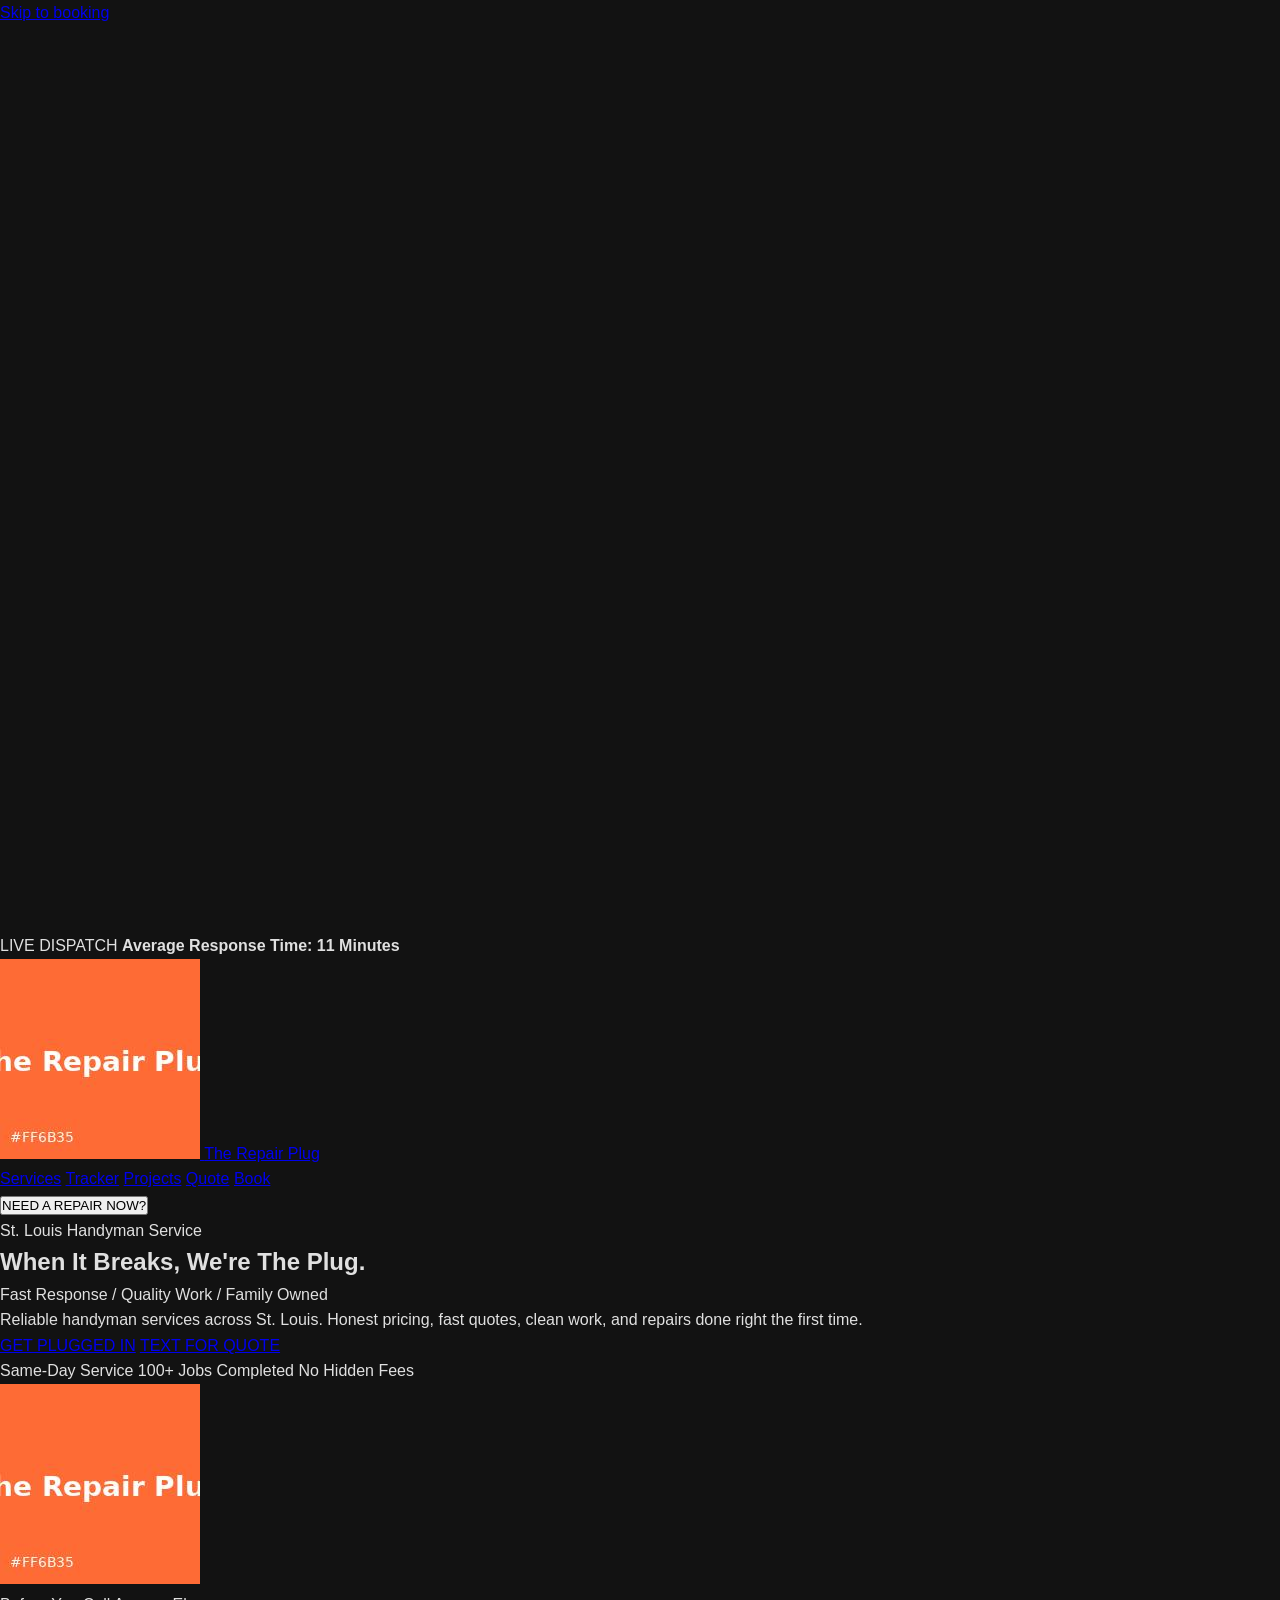
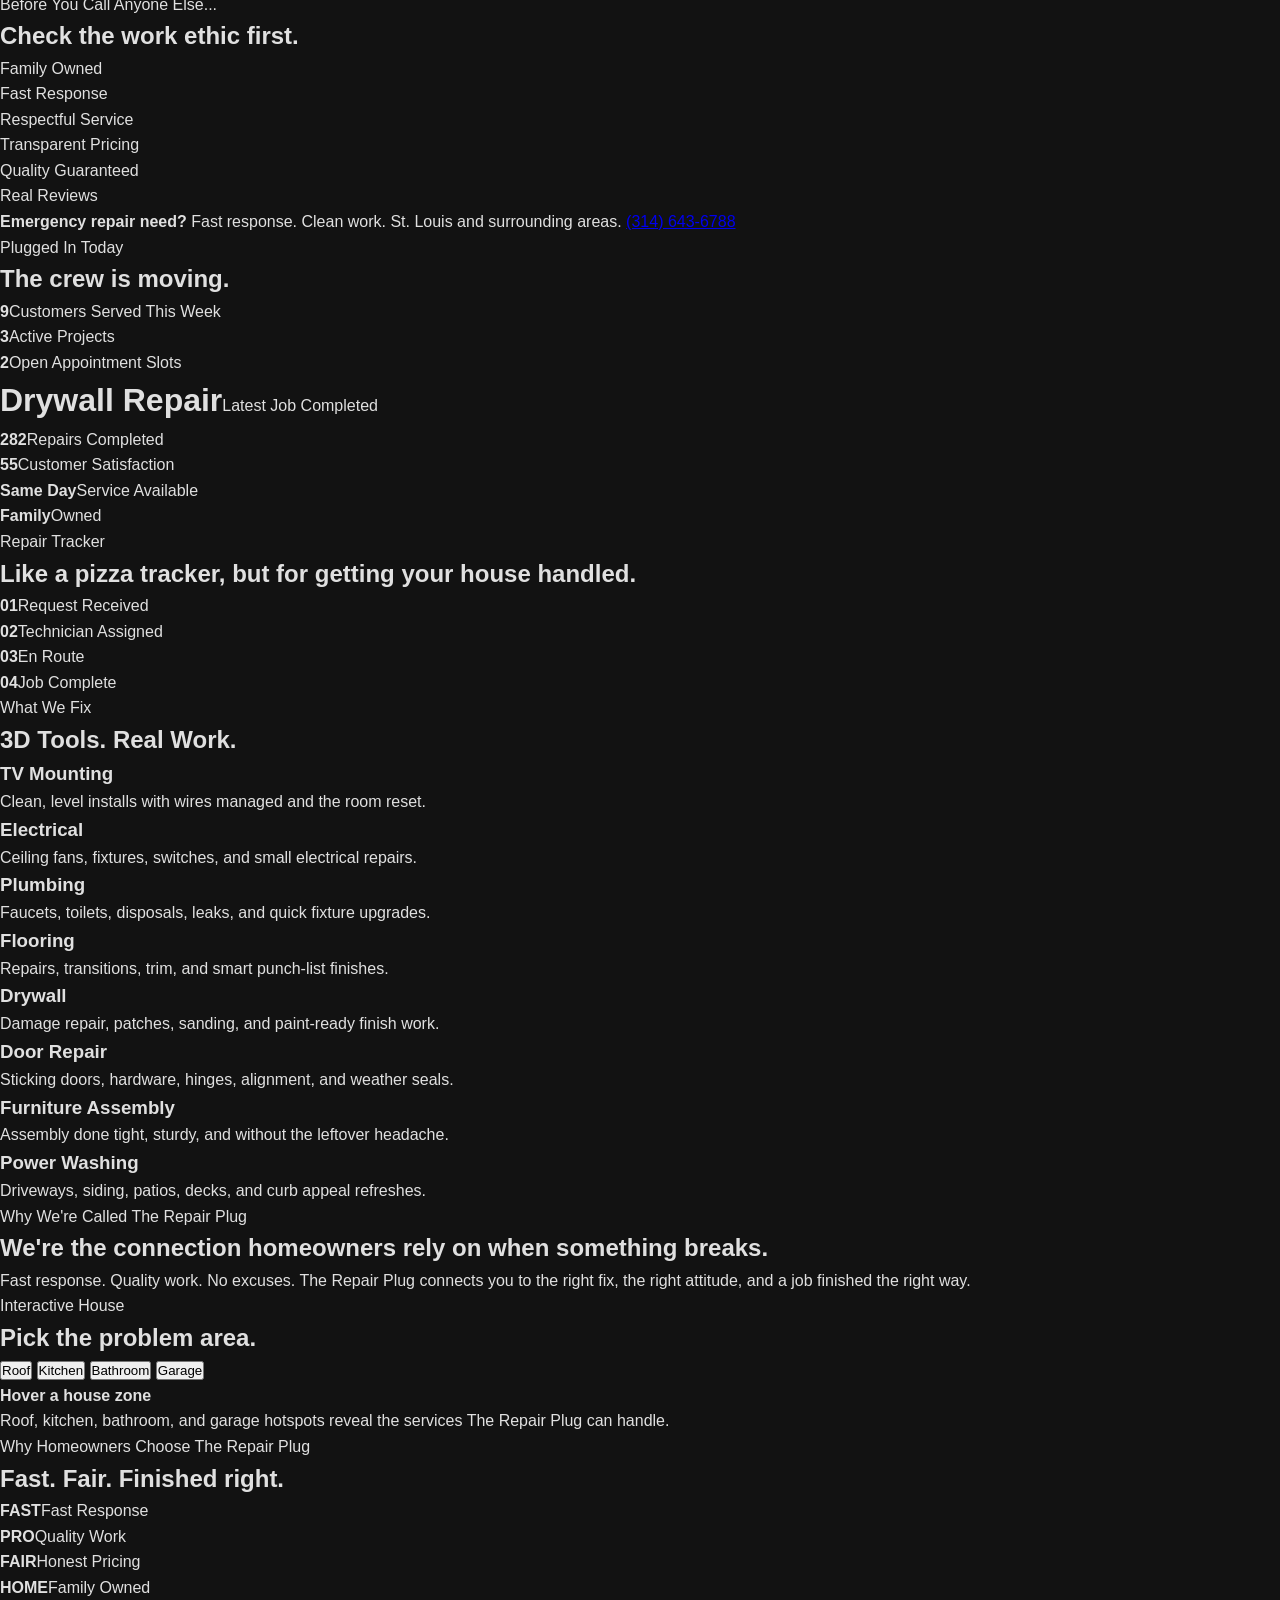
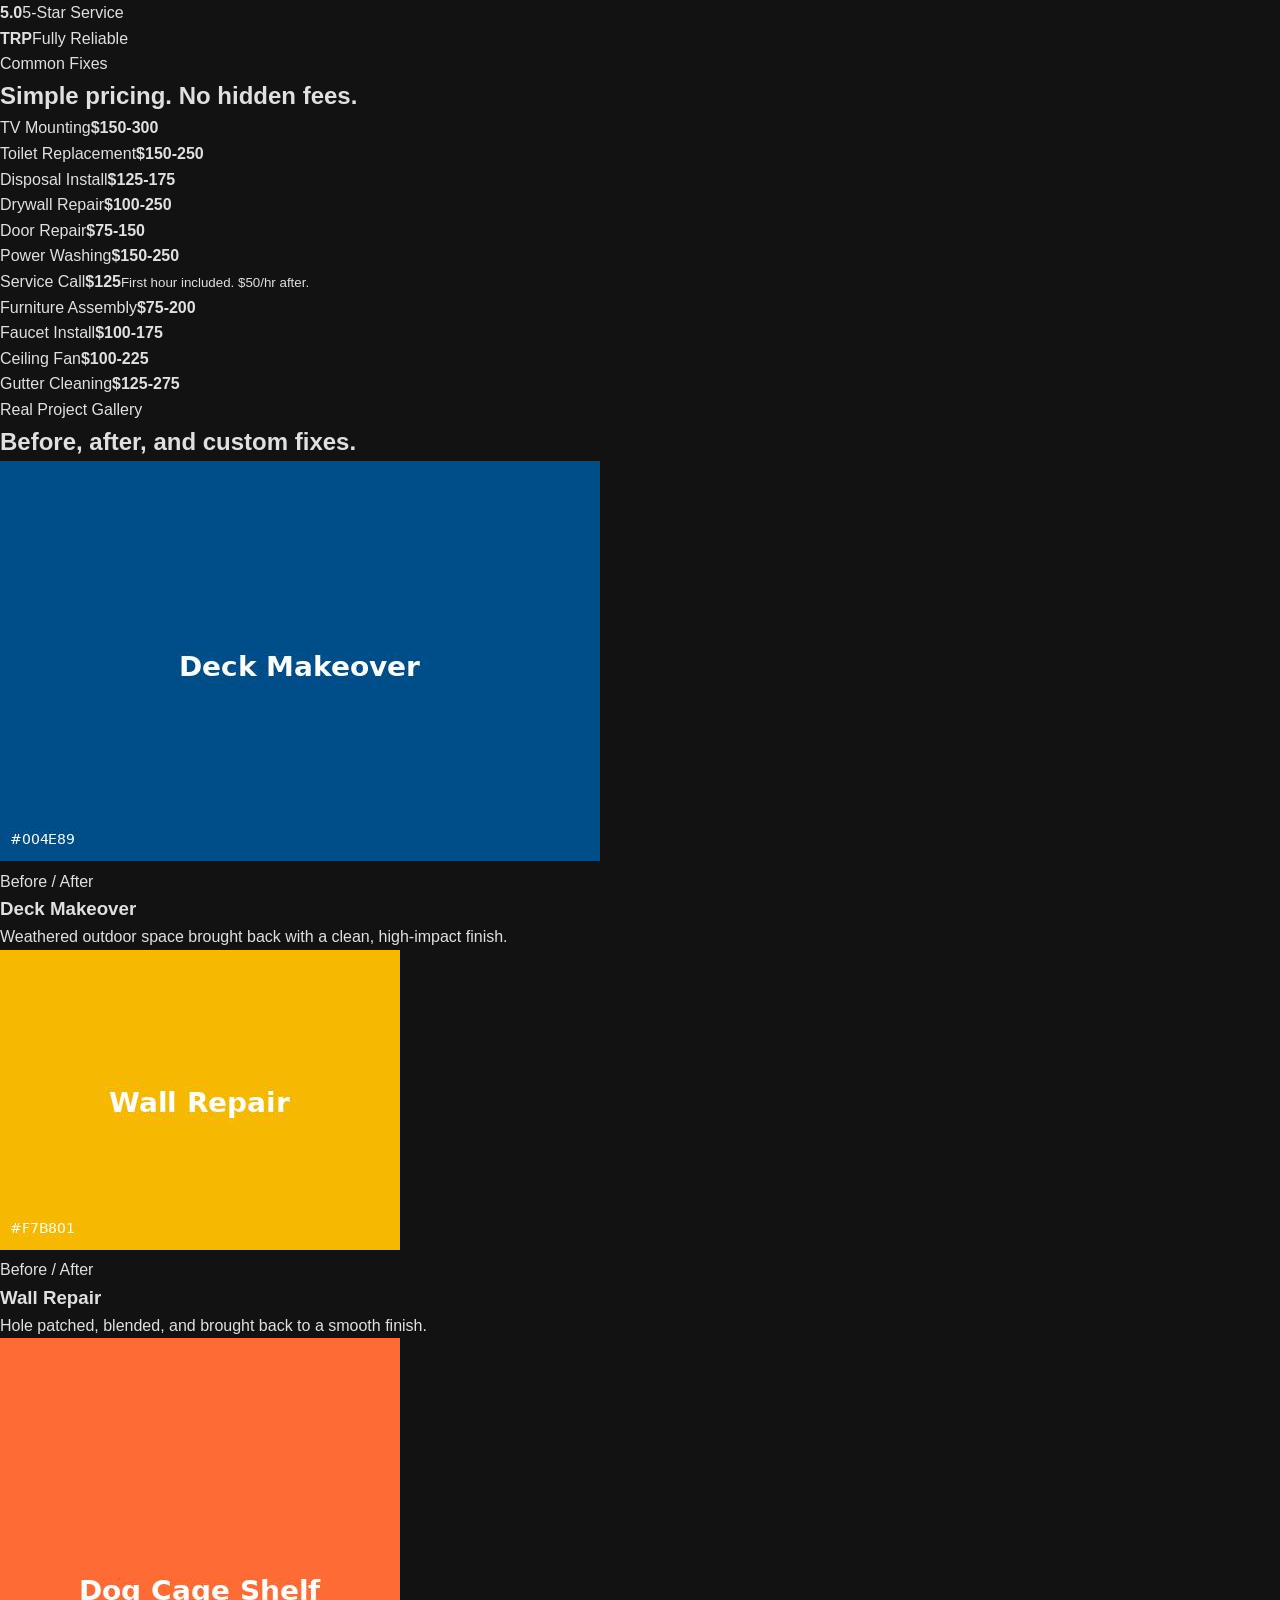
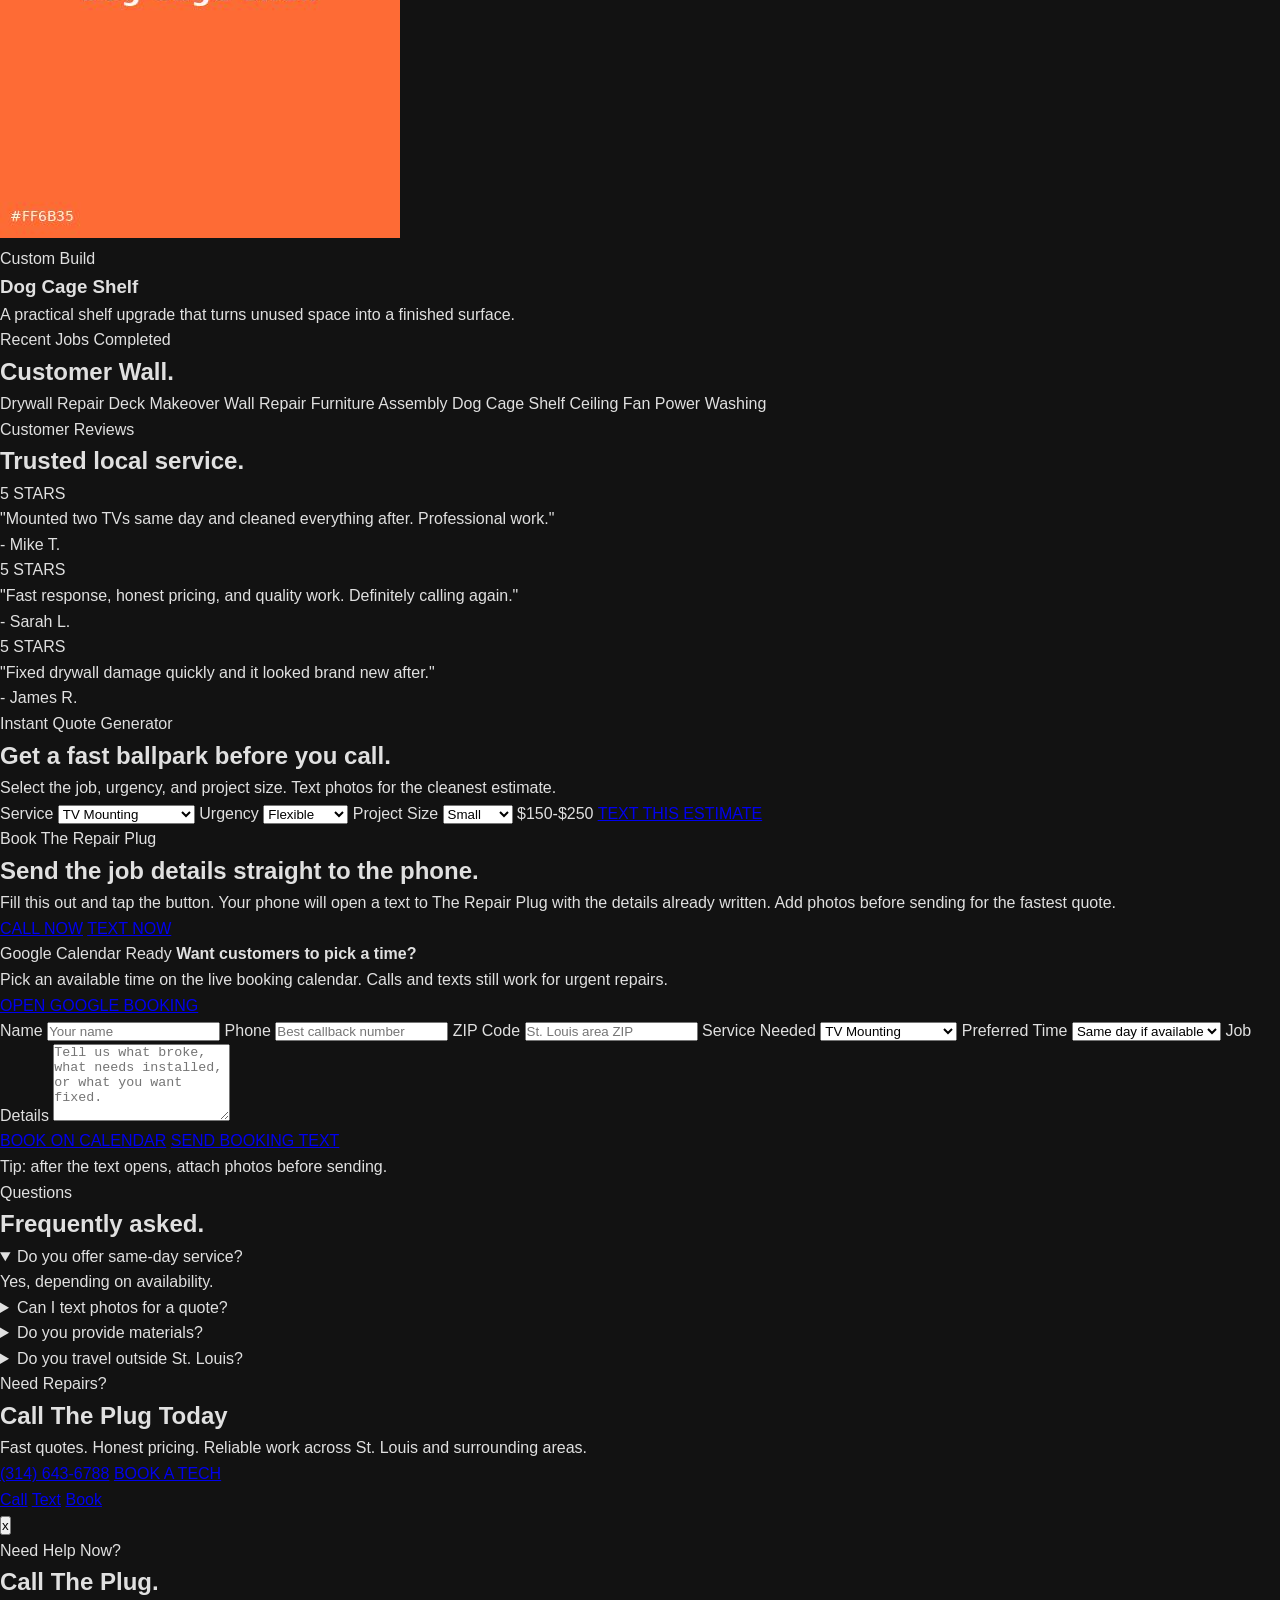
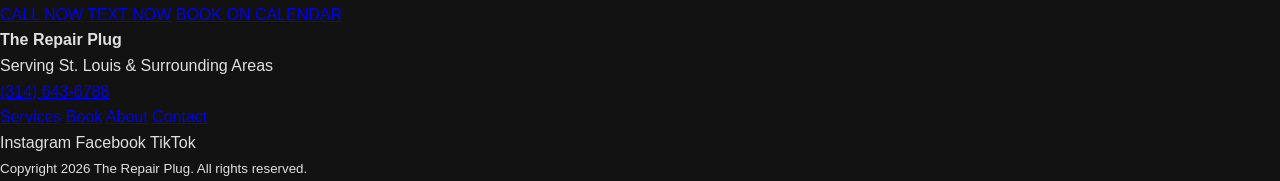
==== index-inline.html @ 4afff63d "make changes live" ====
<!doctype html>
<html lang="en">
  <head>
    <meta charset="utf-8">
    <meta name="viewport" content="width=device-width, initial-scale=1">
    <meta name="description" content="The Repair Plug provides reliable handyman services across St. Louis with fast response, honest pricing, same-day service, and clean work done right.">
    <title>The Repair Plug | St. Louis Handyman Services</title>
    <meta property="og:title" content="The Repair Plug | St. Louis Handyman Services">
    <meta property="og:description" content="Fast quotes, honest pricing, and reliable handyman repairs across St. Louis.">
    <meta property="og:type" content="website">
    <meta property="og:image" content="assets/repair-plug-logo.jpeg">
    <link rel="canonical" href="https://therepairplug.shop/">
    <link rel="preconnect" href="https://fonts.googleapis.com">
    <link rel="preconnect" href="https://fonts.gstatic.com" crossorigin>
    <link href="https://fonts.googleapis.com/css2?family=Bebas+Neue&family=Montserrat:wght@400;600;700;800;900&display=swap" rel="stylesheet">
    <link rel="stylesheet" href="style.css">
    <script type="application/ld+json">
      {
        "@context": "https://schema.org",
        "@type": "HomeAndConstructionBusiness",
        "name": "The Repair Plug",
        "description": "Reliable handyman services across St. Louis. Honest pricing, fast quotes, clean work, and repairs done right the first time.",
        "telephone": "+13146436788",
        "areaServed": "St. Louis and surrounding areas",
        "url": "https://therepairplug.shop/",
        "image": "https://therepairplug.shop/assets/repair-plug-logo.jpeg",
        "priceRange": "$$",
        "sameAs": []
      }
    </script>
  </head>
  <body>
    <a class="skip-link" href="#quote">Skip to booking</a>
    <div class="cursor-tool" aria-hidden="true"></div>
    <canvas id="sparks" aria-hidden="true"></canvas>
    <div class="smoke smoke-a" aria-hidden="true"></div>
    <div class="smoke smoke-b" aria-hidden="true"></div>

    <header class="site-header">
      <div class="response-bar">
        <span>LIVE DISPATCH</span>
        <strong>Average Response Time: <b id="responseTime">11</b> Minutes</strong>
      </div>
      <div class="nav-row">
        <a class="brand" href="#home" aria-label="The Repair Plug home">
          <img src="assets/repair-plug-logo.jpeg" alt="The Repair Plug logo">
          <span>The Repair Plug</span>
        </a>
        <nav aria-label="Main navigation">
          <a href="#services">Services</a>
          <a href="#tracker">Tracker</a>
          <a href="#gallery">Projects</a>
          <a href="#quote">Quote</a>
          <a href="#book">Book</a>
        </nav>
        <button class="emergency-open" type="button" data-open-emergency>NEED A REPAIR NOW?</button>
      </div>
    </header>

    <main id="home">
      <section class="hero">
        <div class="gear gear-one" aria-hidden="true"></div>
        <div class="gear gear-two" aria-hidden="true"></div>
        <div class="metal-sweep" aria-hidden="true"></div>

        <div class="hero-copy">
          <p class="eyebrow">St. Louis Handyman Service</p>
          <h1>When It Breaks, We're The Plug.</h1>
          <p class="hero-subtitle">Fast Response / Quality Work / Family Owned</p>
          <p>Reliable handyman services across St. Louis. Honest pricing, fast quotes, clean work, and repairs done right the first time.</p>
          <div class="hero-actions">
            <a class="button primary" href="https://calendar.app.google/kPyQrE8NULF7gWCo8" target="_blank" rel="noopener">GET PLUGGED IN</a>
            <a class="button secondary" href="sms:+13146436788?body=Hi%20The%20Repair%20Plug%2C%20I%20need%20a%20repair%20quote.%20I%20can%20send%20photos.">TEXT FOR QUOTE</a>
          </div>
          <div class="hero-badges" aria-label="Service highlights">
            <span>Same-Day Service</span>
            <span>100+ Jobs Completed</span>
            <span>No Hidden Fees</span>
          </div>
        </div>

        <div class="hero-logo-frame">
          <img src="assets/repair-plug-logo.jpeg" alt="The Repair Plug flyer - Family Owned, Hard Working, No B.S.">
        </div>
      </section>

      <section class="before-call section">
        <div class="section-heading">
          <p class="eyebrow">Before You Call Anyone Else...</p>
          <h2>Check the work ethic first.</h2>
        </div>
        <div class="proof-grid">
          <article><span></span>Family Owned</article>
          <article><span></span>Fast Response</article>
          <article><span></span>Respectful Service</article>
          <article><span></span>Transparent Pricing</article>
          <article><span></span>Quality Guaranteed</article>
          <article><span></span>Real Reviews</article>
        </div>
      </section>

      <section class="emergency-strip">
        <strong>Emergency repair need?</strong>
        <span>Fast response. Clean work. St. Louis and surrounding areas.</span>
        <a href="tel:+13146436788">(314) 643-6788</a>
      </section>

      <section class="pulse-board section">
        <div class="section-heading">
          <p class="eyebrow">Plugged In Today</p>
          <h2>The crew is moving.</h2>
        </div>
        <div class="pulse-grid">
          <article><strong data-count="17">0</strong><span>Customers Served This Week</span></article>
          <article><strong data-count="6">0</strong><span>Active Projects</span></article>
          <article><strong data-count="4">0</strong><span>Open Appointment Slots</span></article>
          <article><strong id="liveJobs" class="fit-text">Drywall Repair</strong><span>Latest Job Completed</span></article>
        </div>
      </section>

      <section class="stats" aria-label="Company stats">
        <article><strong data-count="500">0</strong><span>Repairs Completed</span></article>
        <article><strong data-count="98">0</strong><span>Customer Satisfaction</span></article>
        <article><strong>Same Day</strong><span>Service Available</span></article>
        <article><strong>Family</strong><span>Owned</span></article>
      </section>

      <section class="tracker section" id="tracker">
        <div class="section-heading">
          <p class="eyebrow">Repair Tracker</p>
          <h2>Like a pizza tracker, but for getting your house handled.</h2>
        </div>
        <div class="tracker-rail" aria-label="Repair tracker">
          <article class="is-active"><b>01</b><span>Request Received</span></article>
          <article><b>02</b><span>Technician Assigned</span></article>
          <article><b>03</b><span>En Route</span></article>
          <article><b>04</b><span>Job Complete</span></article>
        </div>
      </section>

      <section class="services section" id="services">
        <div class="section-heading">
          <p class="eyebrow">What We Fix</p>
          <h2>3D Tools. Real Work.</h2>
        </div>
        <div class="service-grid">
          <article><span class="tool-3d drill"></span><h3>TV Mounting</h3><p>Clean, level installs with wires managed and the room reset.</p></article>
          <article><span class="tool-3d wrench"></span><h3>Electrical</h3><p>Ceiling fans, fixtures, switches, and small electrical repairs.</p></article>
          <article><span class="tool-3d wrench"></span><h3>Plumbing</h3><p>Faucets, toilets, disposals, leaks, and quick fixture upgrades.</p></article>
          <article><span class="tool-3d hammer"></span><h3>Flooring</h3><p>Repairs, transitions, trim, and smart punch-list finishes.</p></article>
          <article><span class="tool-3d roller"></span><h3>Drywall</h3><p>Damage repair, patches, sanding, and paint-ready finish work.</p></article>
          <article><span class="tool-3d hammer"></span><h3>Door Repair</h3><p>Sticking doors, hardware, hinges, alignment, and weather seals.</p></article>
          <article><span class="tool-3d wrench"></span><h3>Furniture Assembly</h3><p>Assembly done tight, sturdy, and without the leftover headache.</p></article>
          <article><span class="tool-3d roller"></span><h3>Power Washing</h3><p>Driveways, siding, patios, decks, and curb appeal refreshes.</p></article>
        </div>
      </section>

      <section class="story section">
        <div class="story-panel">
          <p class="eyebrow">Why We're Called The Repair Plug</p>
          <h2>We're the connection homeowners rely on when something breaks.</h2>
          <p>Fast response. Quality work. No excuses. The Repair Plug connects you to the right fix, the right attitude, and a job finished the right way.</p>
        </div>
      </section>

      <section class="house-section section">
        <div class="section-heading">
          <p class="eyebrow">Interactive House</p>
          <h2>Pick the problem area.</h2>
        </div>
        <div class="house-wrap">
          <div class="house-graphic" aria-label="Interactive house service map">
            <button class="zone roof" type="button" data-house-info="Roof and exterior punch-list repairs.">Roof</button>
            <button class="zone kitchen" type="button" data-house-info="Kitchen repairs, faucets, disposals, and fixtures.">Kitchen</button>
            <button class="zone bath" type="button" data-house-info="Bathroom plumbing, toilets, fans, and hardware.">Bathroom</button>
            <button class="zone garage" type="button" data-house-info="Garage shelves, assembly, doors, and storage fixes.">Garage</button>
          </div>
          <aside class="house-card">
            <strong id="houseTitle">Hover a house zone</strong>
            <p id="houseInfo">Roof, kitchen, bathroom, and garage hotspots reveal the services The Repair Plug can handle.</p>
          </aside>
        </div>
      </section>

      <section class="trust section">
        <div class="section-heading">
          <p class="eyebrow">Why Homeowners Choose The Repair Plug</p>
          <h2>Fast. Fair. Finished right.</h2>
        </div>
        <div class="trust-grid">
          <article><b>FAST</b><span>Fast Response</span></article>
          <article><b>PRO</b><span>Quality Work</span></article>
          <article><b>FAIR</b><span>Honest Pricing</span></article>
          <article><b>HOME</b><span>Family Owned</span></article>
          <article><b>5.0</b><span>5-Star Service</span></article>
          <article><b>TRP</b><span>Fully Reliable</span></article>
        </div>
      </section>

      <section class="pricing section" id="pricing">
        <div class="section-heading">
          <p class="eyebrow">Common Fixes</p>
          <h2>Simple pricing. No hidden fees.</h2>
        </div>
        <div class="price-grid">
          <article><span>TV Mounting</span><strong>$150-300</strong></article>
          <article><span>Toilet Replacement</span><strong>$150-250</strong></article>
          <article><span>Disposal Install</span><strong>$125-175</strong></article>
          <article><span>Drywall Repair</span><strong>$100-250</strong></article>
          <article><span>Door Repair</span><strong>$75-150</strong></article>
          <article><span>Power Washing</span><strong>$150-250</strong></article>
          <article class="featured-price"><span>Service Call</span><strong>$125</strong><small>First hour included. $50/hr after.</small></article>
          <article><span>Furniture Assembly</span><strong>$75-200</strong></article>
          <article><span>Faucet Install</span><strong>$100-175</strong></article>
          <article><span>Ceiling Fan</span><strong>$100-225</strong></article>
          <article><span>Gutter Cleaning</span><strong>$125-275</strong></article>
        </div>
      </section>

      <section class="gallery section" id="gallery">
        <div class="section-heading">
          <p class="eyebrow">Real Project Gallery</p>
          <h2>Before, after, and custom fixes.</h2>
        </div>
        <div class="real-project-grid">
          <article class="project-card project-wide">
            <img src="assets/deck-makeover.jpeg" alt="Before and after deck makeover showing weathered boards transformed into a clean finished deck">
            <div class="project-caption">
              <span>Before / After</span>
              <h3>Deck Makeover</h3>
              <p>Weathered outdoor space brought back with a clean, high-impact finish.</p>
            </div>
          </article>
          <article class="project-card">
            <img src="assets/wall-repair.jpeg" alt="Before and after wall repair showing a hole patched smooth">
            <div class="project-caption">
              <span>Before / After</span>
              <h3>Wall Repair</h3>
              <p>Hole patched, blended, and brought back to a smooth finish.</p>
            </div>
          </article>
          <article class="project-card project-tall">
            <img src="assets/dog-cage-shelf.jpeg" alt="Custom shelf built over a dog cage with wood-look surface">
            <div class="project-caption">
              <span>Custom Build</span>
              <h3>Dog Cage Shelf</h3>
              <p>A practical shelf upgrade that turns unused space into a finished surface.</p>
            </div>
          </article>
        </div>
      </section>

      <section class="job-wall section">
        <div class="section-heading">
          <p class="eyebrow">Recent Jobs Completed</p>
          <h2>Customer Wall.</h2>
        </div>
        <div class="job-ticker" aria-live="polite">
          <span>Drywall Repair</span>
          <span>Deck Makeover</span>
          <span>Wall Repair</span>
          <span>Furniture Assembly</span>
          <span>Dog Cage Shelf</span>
          <span>Ceiling Fan</span>
          <span>Power Washing</span>
        </div>
      </section>

      <section class="reviews section">
        <div class="section-heading">
          <p class="eyebrow">Customer Reviews</p>
          <h2>Trusted local service.</h2>
        </div>
        <div class="review-cloud">
          <article>5 STARS<p>"Mounted two TVs same day and cleaned everything after. Professional work."</p><span>- Mike T.</span></article>
          <article>5 STARS<p>"Fast response, honest pricing, and quality work. Definitely calling again."</p><span>- Sarah L.</span></article>
          <article>5 STARS<p>"Fixed drywall damage quickly and it looked brand new after."</p><span>- James R.</span></article>
        </div>
      </section>

      <section class="quote section" id="quote">
        <div class="quote-panel">
          <div>
            <p class="eyebrow">Instant Quote Generator</p>
            <h2>Get a fast ballpark before you call.</h2>
            <p>Select the job, urgency, and project size. Text photos for the cleanest estimate.</p>
          </div>
          <form class="quote-form" id="quoteForm">
            <label for="serviceType">Service
              <select id="serviceType" name="service">
                <option value="150">TV Mounting</option>
                <option value="100">Drywall Repair</option>
                <option value="75">Door Repair</option>
                <option value="100">Faucet Install</option>
                <option value="150">Toilet Replacement</option>
                <option value="75">Furniture Assembly</option>
                <option value="150">Power Washing</option>
                <option value="100">Ceiling Fan</option>
              </select>
            </label>
            <label for="urgency">Urgency
              <select id="urgency" name="urgency">
                <option value="1">Flexible</option>
                <option value="1.15">This Week</option>
                <option value="1.3">Same Day</option>
              </select>
            </label>
            <label for="projectSize">Project Size
              <select id="projectSize" name="size">
                <option value="1">Small</option>
                <option value="1.45">Medium</option>
                <option value="2">Large</option>
              </select>
            </label>
            <output id="quoteOutput" aria-live="polite">$150-$250</output>
            <a class="button primary" id="quoteTextLink" href="sms:+13146436788">TEXT THIS ESTIMATE</a>
          </form>
        </div>
      </section>

      <section class="booking section" id="book">
        <div class="booking-panel">
          <div>
            <p class="eyebrow">Book The Repair Plug</p>
            <h2>Send the job details straight to the phone.</h2>
            <p>Fill this out and tap the button. Your phone will open a text to The Repair Plug with the details already written. Add photos before sending for the fastest quote.</p>
            <div class="booking-actions">
              <a class="button primary" href="tel:+13146436788">CALL NOW</a>
              <a class="button secondary" id="directTextLink" href="sms:+13146436788?body=Hi%20The%20Repair%20Plug%2C%20I%20need%20help%20with%20a%20repair.">TEXT NOW</a>
            </div>
            <div class="calendar-card">
              <span>Google Calendar Ready</span>
              <strong>Want customers to pick a time?</strong>
              <p>Pick an available time on the live booking calendar. Calls and texts still work for urgent repairs.</p>
              <a class="button ghost" id="googleCalendarLink" href="https://calendar.app.google/kPyQrE8NULF7gWCo8" target="_blank" rel="noopener">OPEN GOOGLE BOOKING</a>
            </div>
          </div>
          <form class="booking-form" id="bookingForm">
            <label for="customerName">Name
              <input id="customerName" name="name" autocomplete="name" placeholder="Your name">
            </label>
            <label for="customerPhone">Phone
              <input id="customerPhone" name="phone" autocomplete="tel" inputmode="tel" placeholder="Best callback number">
            </label>
            <label for="customerZip">ZIP Code
              <input id="customerZip" name="zip" autocomplete="postal-code" inputmode="numeric" placeholder="St. Louis area ZIP">
            </label>
            <label for="bookingService">Service Needed
              <select id="bookingService" name="service">
                <option>TV Mounting</option>
                <option>Drywall Repair</option>
                <option>Door Repair</option>
                <option>Faucet Install</option>
                <option>Toilet Replacement</option>
                <option>Furniture Assembly</option>
                <option>Power Washing</option>
                <option>Ceiling Fan</option>
                <option>Deck Makeover</option>
                <option>Custom Repair</option>
              </select>
            </label>
            <label for="preferredTime">Preferred Time
              <select id="preferredTime" name="time">
                <option>Same day if available</option>
                <option>Morning</option>
                <option>Afternoon</option>
                <option>Evening</option>
                <option>This week</option>
              </select>
            </label>
            <label for="jobDetails" class="wide-field">Job Details
              <textarea id="jobDetails" name="details" rows="5" placeholder="Tell us what broke, what needs installed, or what you want fixed."></textarea>
            </label>
            <div class="booking-submit-row wide-field">
              <a class="button primary" id="calendarBookingLink" href="https://calendar.app.google/kPyQrE8NULF7gWCo8" target="_blank" rel="noopener">BOOK ON CALENDAR</a>
              <a class="button secondary" id="bookingTextLink" href="sms:+13146436788">SEND BOOKING TEXT</a>
            </div>
            <p class="form-note wide-field">Tip: after the text opens, attach photos before sending.</p>
          </form>
        </div>
      </section>

      <section class="faq section">
        <div class="section-heading">
          <p class="eyebrow">Questions</p>
          <h2>Frequently asked.</h2>
        </div>
        <div class="faq-list">
          <details open><summary>Do you offer same-day service?</summary><p>Yes, depending on availability.</p></details>
          <details><summary>Can I text photos for a quote?</summary><p>Absolutely. Send photos for a fast estimate.</p></details>
          <details><summary>Do you provide materials?</summary><p>Yes, or you can provide your own.</p></details>
          <details><summary>Do you travel outside St. Louis?</summary><p>Yes. Travel fees may apply depending on distance.</p></details>
        </div>
      </section>

      <section class="contact section" id="contact">
        <div>
          <p class="eyebrow">Need Repairs?</p>
          <h2>Call The Plug Today</h2>
          <p>Fast quotes. Honest pricing. Reliable work across St. Louis and surrounding areas.</p>
        </div>
        <div class="contact-actions">
          <a class="phone" href="tel:+13146436788">(314) 643-6788</a>
          <a class="button secondary" href="https://calendar.app.google/kPyQrE8NULF7gWCo8" target="_blank" rel="noopener">BOOK A TECH</a>
        </div>
      </section>
    </main>

    <div class="mobile-cta" aria-label="Quick contact options">
      <a href="tel:+13146436788">Call</a>
      <a href="sms:+13146436788?body=Hi%20The%20Repair%20Plug%2C%20I%20need%20a%20repair%20quote.">Text</a>
      <a href="https://calendar.app.google/kPyQrE8NULF7gWCo8" target="_blank" rel="noopener">Book</a>
    </div>

    <aside class="emergency-modal" aria-hidden="true">
      <div class="emergency-card" role="dialog" aria-modal="true" aria-label="Emergency help options">
        <button type="button" class="close" data-close-emergency aria-label="Close">x</button>
        <p class="eyebrow">Need Help Now?</p>
        <h2>Call The Plug.</h2>
        <a class="button primary" href="tel:+13146436788">CALL NOW</a>
        <a class="button secondary" href="sms:+13146436788?body=Hi%20The%20Repair%20Plug%2C%20I%20need%20help%20now.">TEXT NOW</a>
        <a class="button ghost" href="https://calendar.app.google/kPyQrE8NULF7gWCo8" target="_blank" rel="noopener">BOOK ON CALENDAR</a>
      </div>
    </aside>

    <footer>
      <div class="house-line" aria-hidden="true"></div>
      <div>
        <strong>The Repair Plug</strong>
        <p>Serving St. Louis & Surrounding Areas</p>
      </div>
      <a href="tel:+13146436788">(314) 643-6788</a>
      <nav aria-label="Footer navigation">
        <a href="#services">Services</a>
        <a href="#book">Book</a>
        <a href="#home">About</a>
        <a href="#contact">Contact</a>
      </nav>
      <div class="socials">
        <span>Instagram</span>
        <span>Facebook</span>
        <span>TikTok</span>
      </div>
      <small>Copyright 2026 The Repair Plug. All rights reserved.</small>
    </footer>

    <script src="script.js"></script>
  </body>
</html>
---- style.css ----
/* 1. Global Reset (Removes all unwanted default white space) */
* {
    margin: 0;
    padding: 0;
    box-sizing: border-box;
}

html {
    scroll-behavior: smooth;
}

body {
    font-family: 'Segoe UI', Tahoma, Geneva, Verdana, sans-serif;
    line-height: 1.6;
    background-color: #121212; /* Sleek dark background */
    color: #e0e0e0;
}

.section-container {
    max-width: 1100px;
    margin: 0 auto;
    padding: 40px 20px;
    text-align: center;
}

/* 2. Header Styles */
.main-header {
    background-color: #1c1c1c;
    border-bottom: 3px solid #ff4500; /* Distinct brand accent color border */
    padding: 20px 0;
}

.header-container .logo {
    font-size: 2.5rem;
    color: #ffffff;
    text-transform: uppercase;
    letter-spacing: 1px;
}

.header-container .tagline {
    color: #aaaaaa;
    font-size: 1rem;
    margin-top: 5px;
}

/* 3. Hero Section Styles */
.hero-section {
    background: linear-gradient(rgba(0,0,0,0.7), rgba(0,0,0,0.7)), #252525;
    padding: 80px 0;
}

.hero-section h2 {
    font-size: 2.8rem;
    color: #ffffff;
    margin-bottom: 15px;
}

.hero-section p {
    font-size: 1.2rem;
    max-width: 700px;
    margin: 0 auto 30px auto;
    color: #cccccc;
}

.cta-button {
    display: inline-block;
    background-color: #ff4500;
    color: #ffffff;
    padding: 12px 30px;
    text-decoration: none;
    font-weight: bold;
    border-radius: 5px;
    transition: background 0.3s ease;
}

.cta-button:hover {
    background-color: #e03d00;
}

/* 4. Services Grid Styles */
.services-section {
    background-color: #1c1c1c;
}

.services-section h3, .contact-section h3 {
    font-size: 2.2rem;
    color: #ffffff;
    margin-bottom: 40px;
}

.services-grid {
    display: grid;
    grid-template-columns: repeat(auto-fit, minmax(280px, 1px));
    gap: 20px;
}

.service-card {
    background-color: #252525;
    padding: 30px;
    border-radius: 8px;
    border-top: 4px solid #ff4500;
    text-align: left;
}

.service-card h4 {
    font-size: 1.4rem;
    color: #ffffff;
    margin-bottom: 15px;
}

/* 5. Contact Section Styles */
.contact-section {
    background-color: #121212;
}

.contact-info {
    background-color: #1c1c1c;
    padding: 25px;
    display: inline-block;
    border-radius: 8px;
    margin-top: 20px;
}

/* 6. Footer Styles */
.main-footer {
    background-color: #0a0a0a;
    text-align: center;
    padding: 20px 0;
    color: #777777;
    font-size: 0.9rem;
    border-top: 1px solid #222222;
}
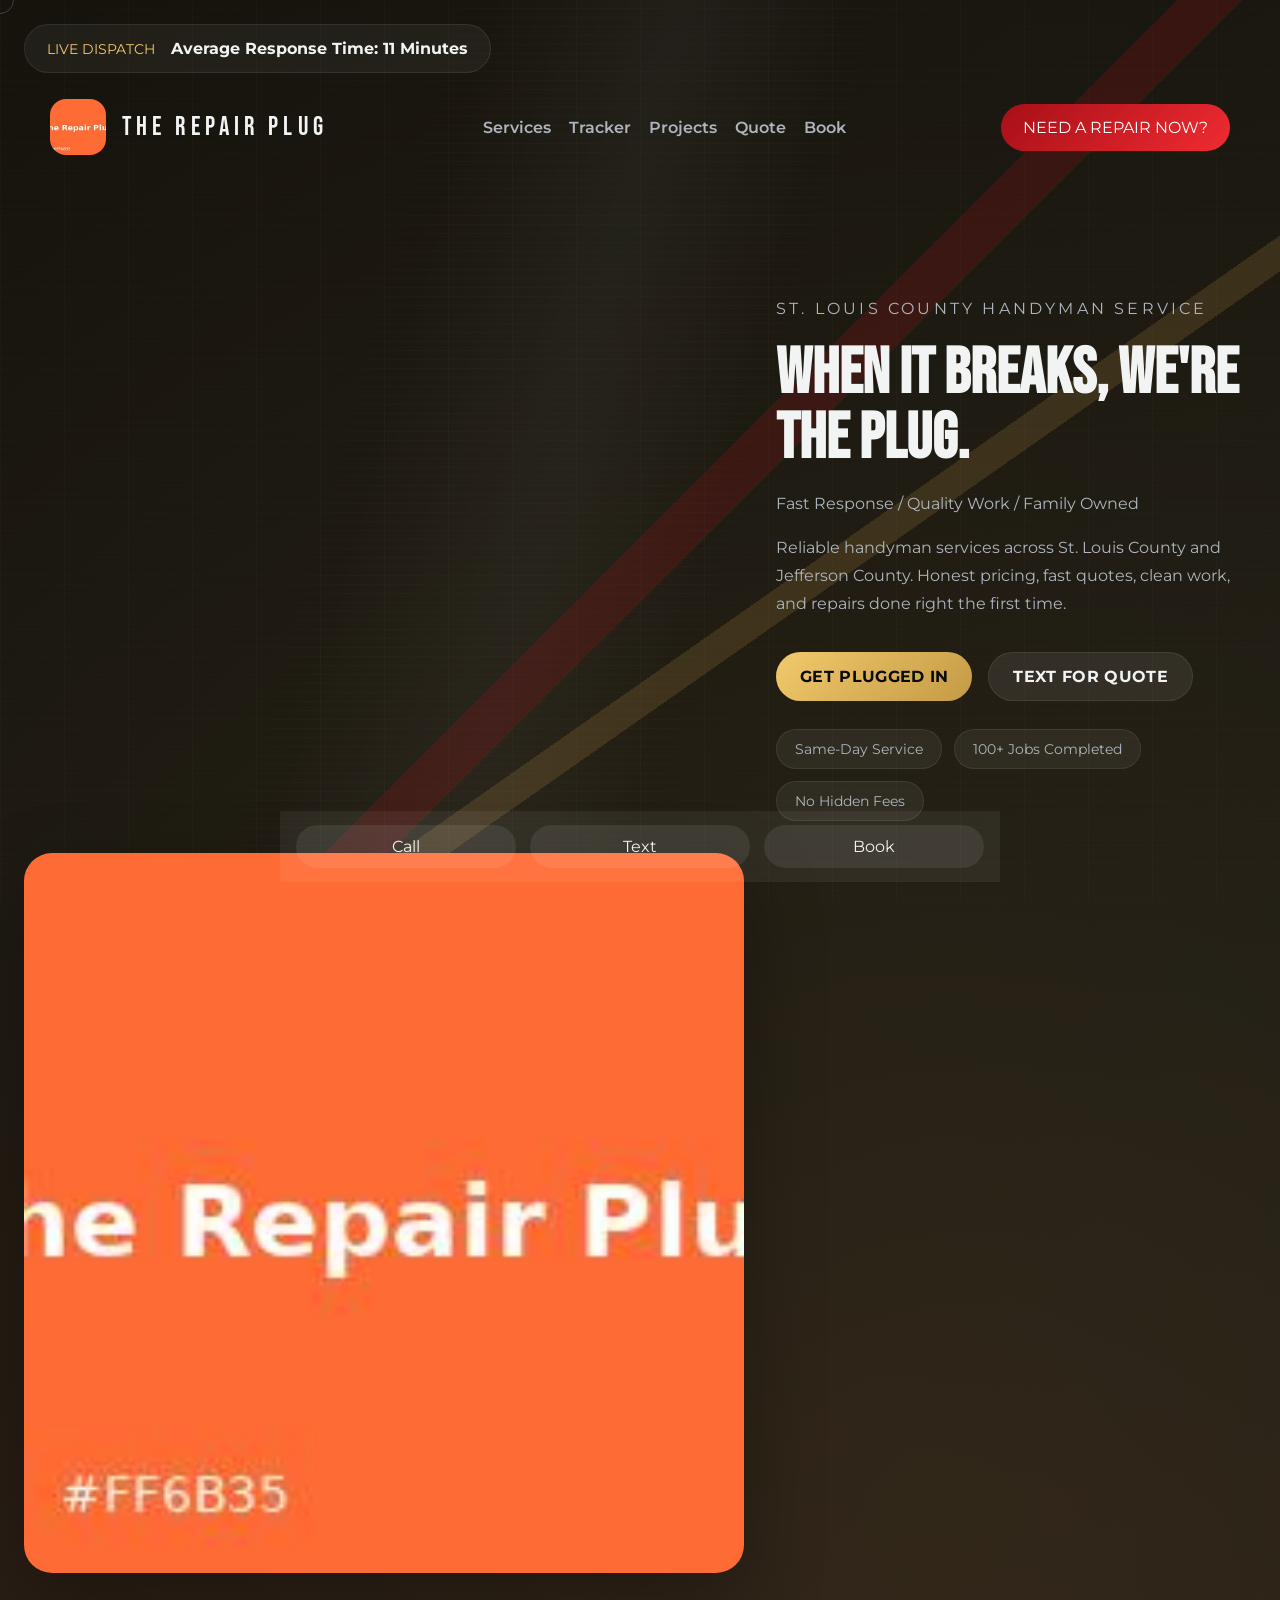
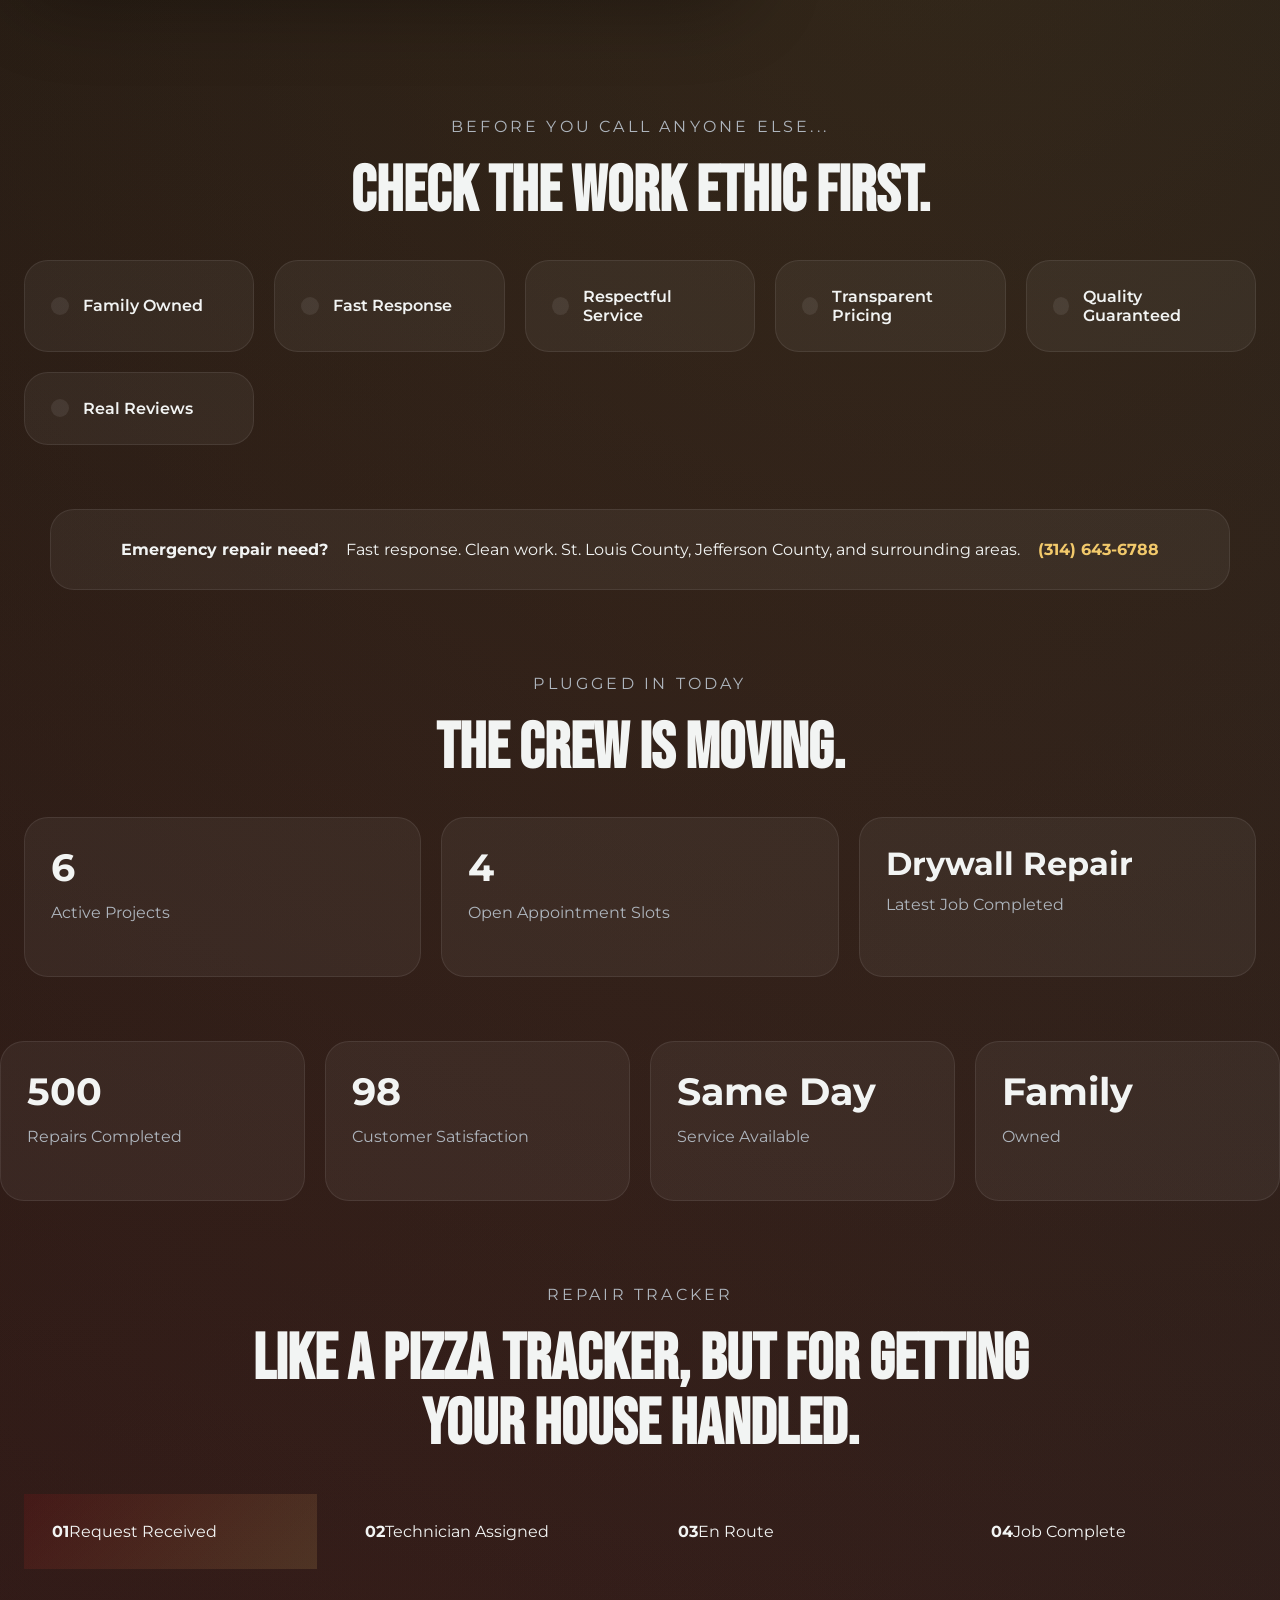
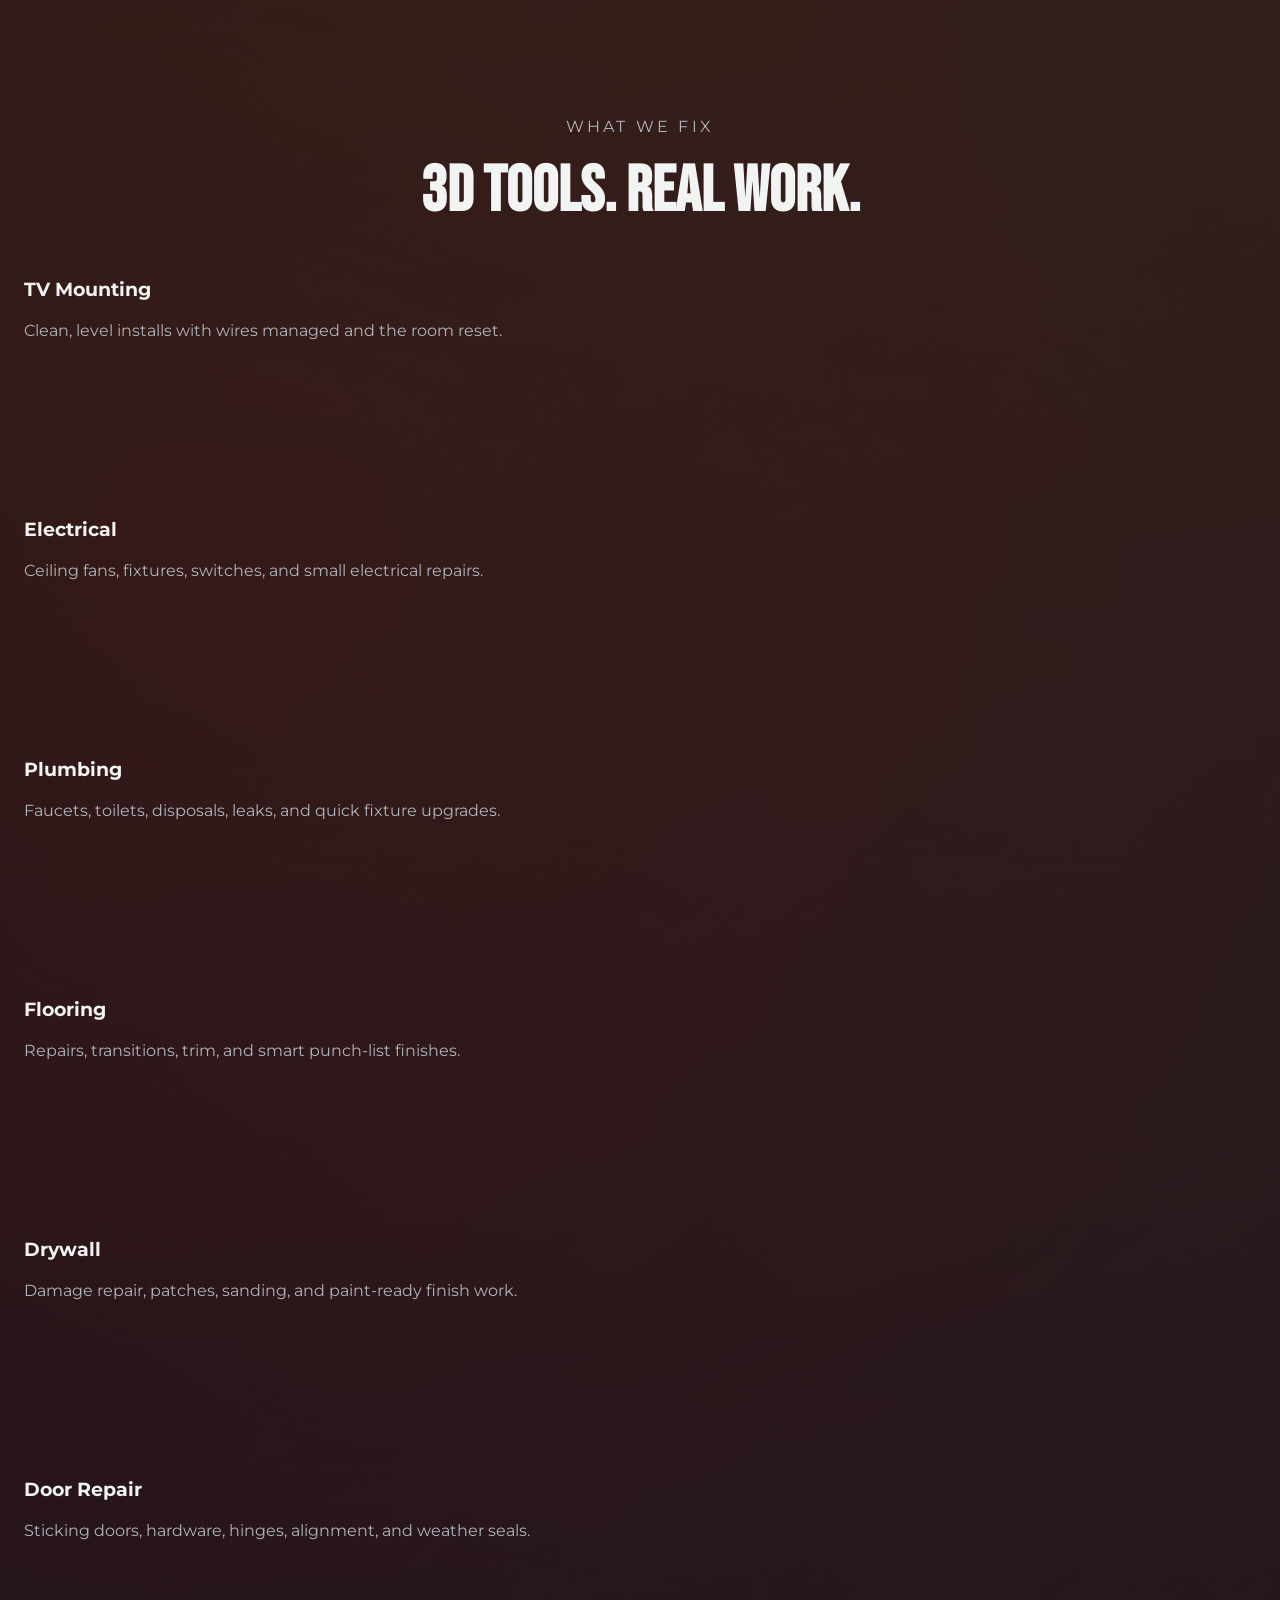
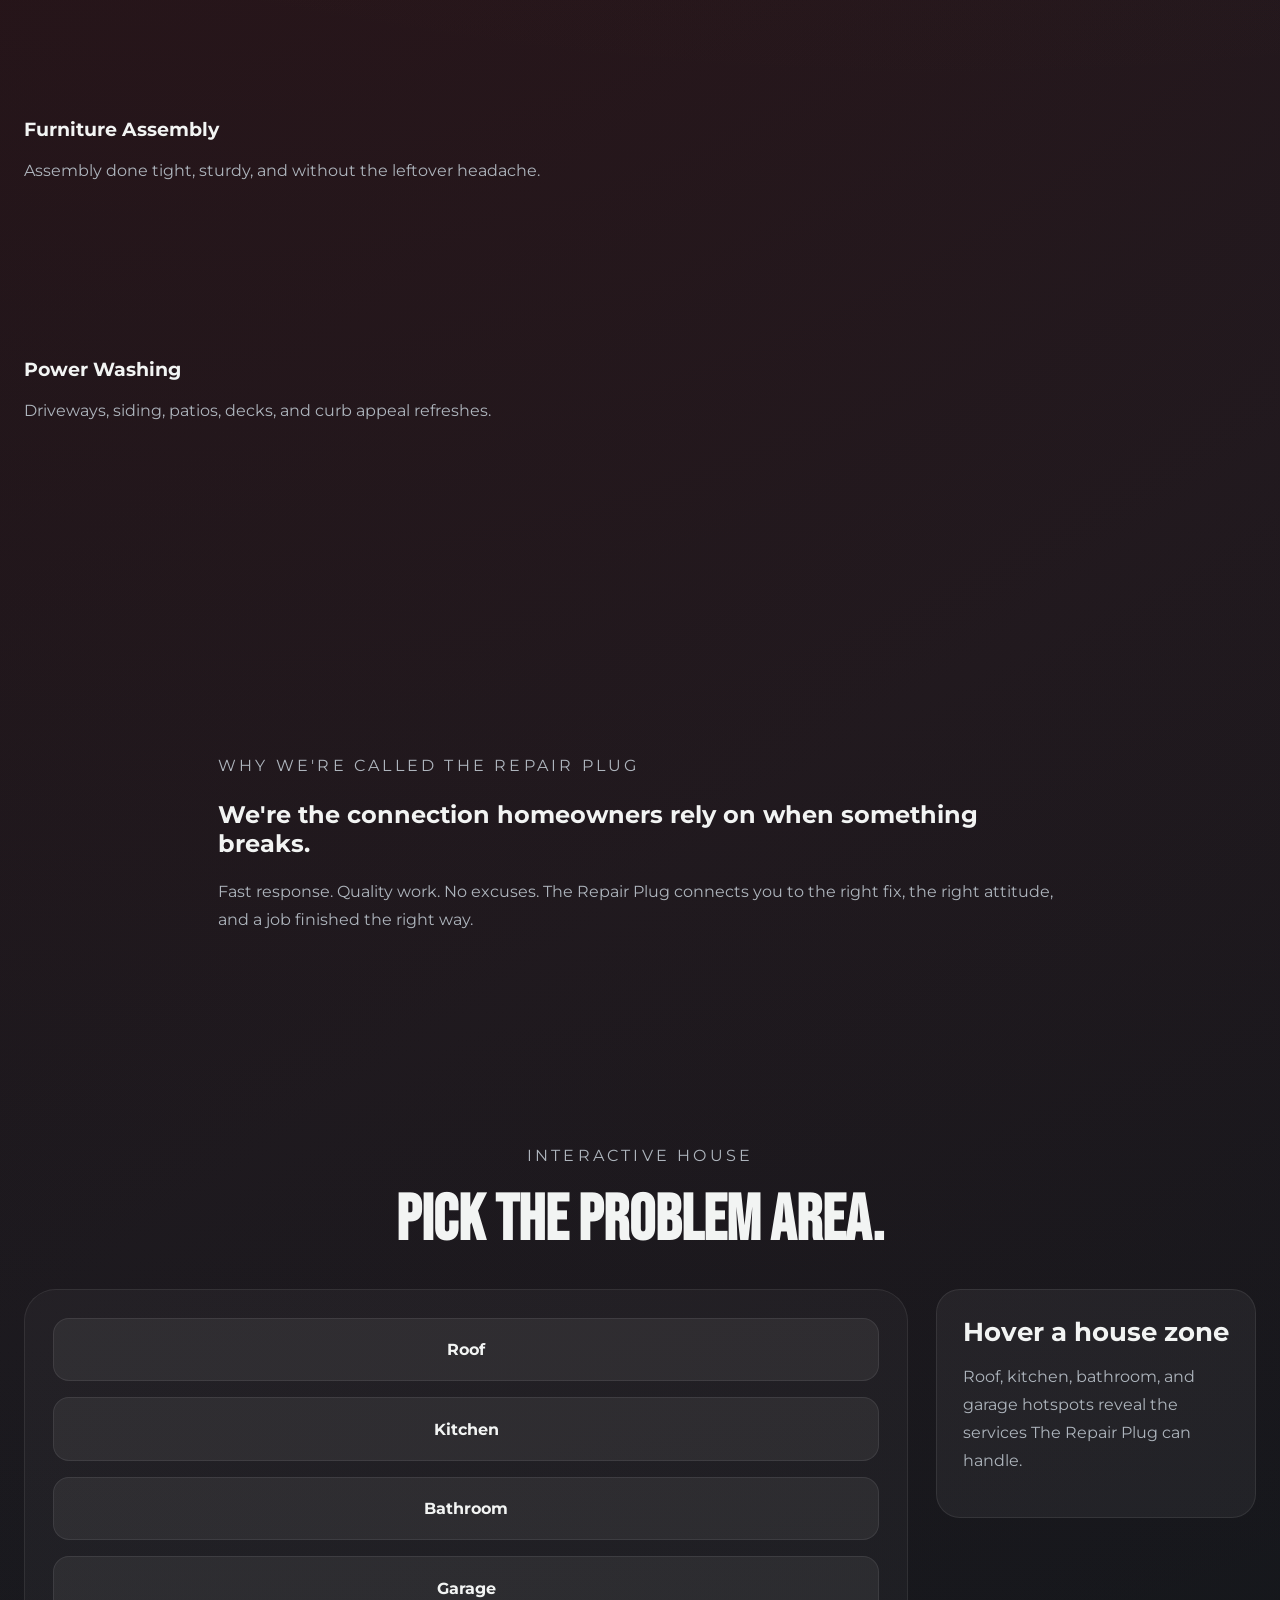
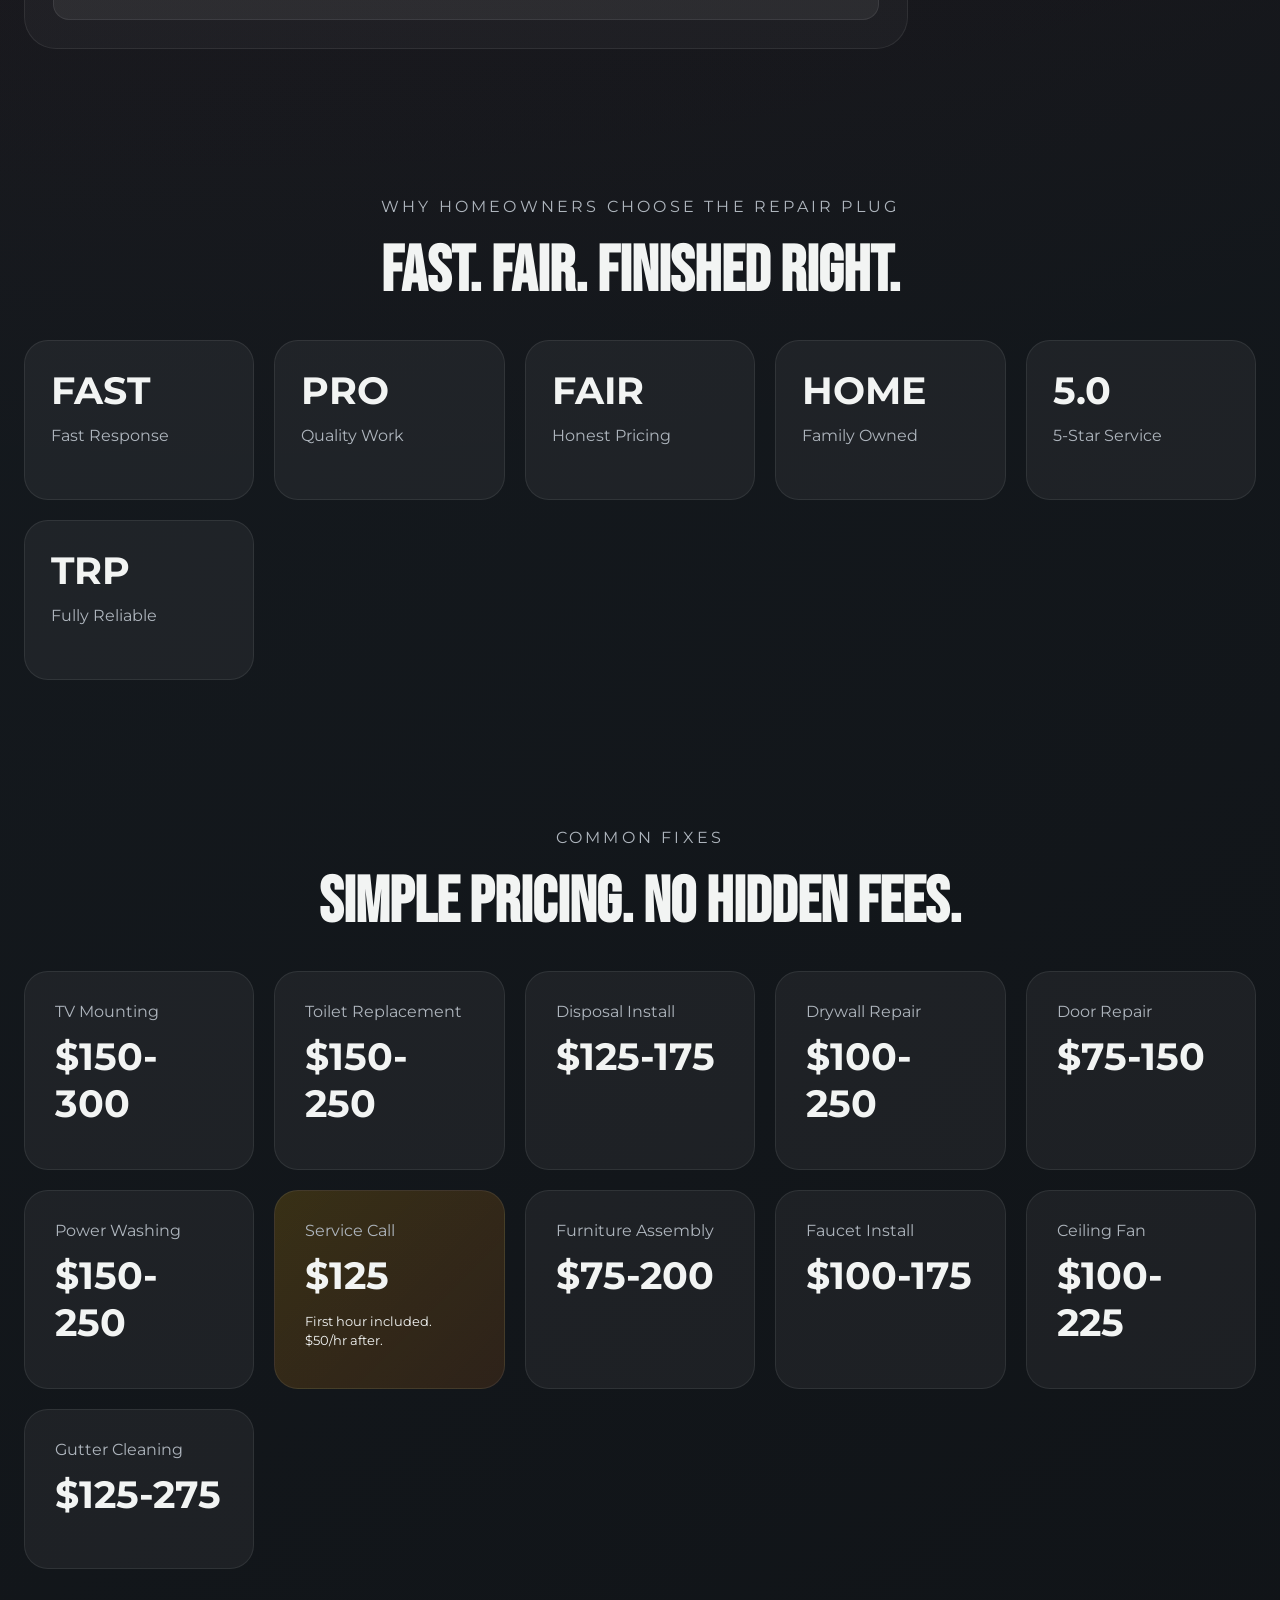
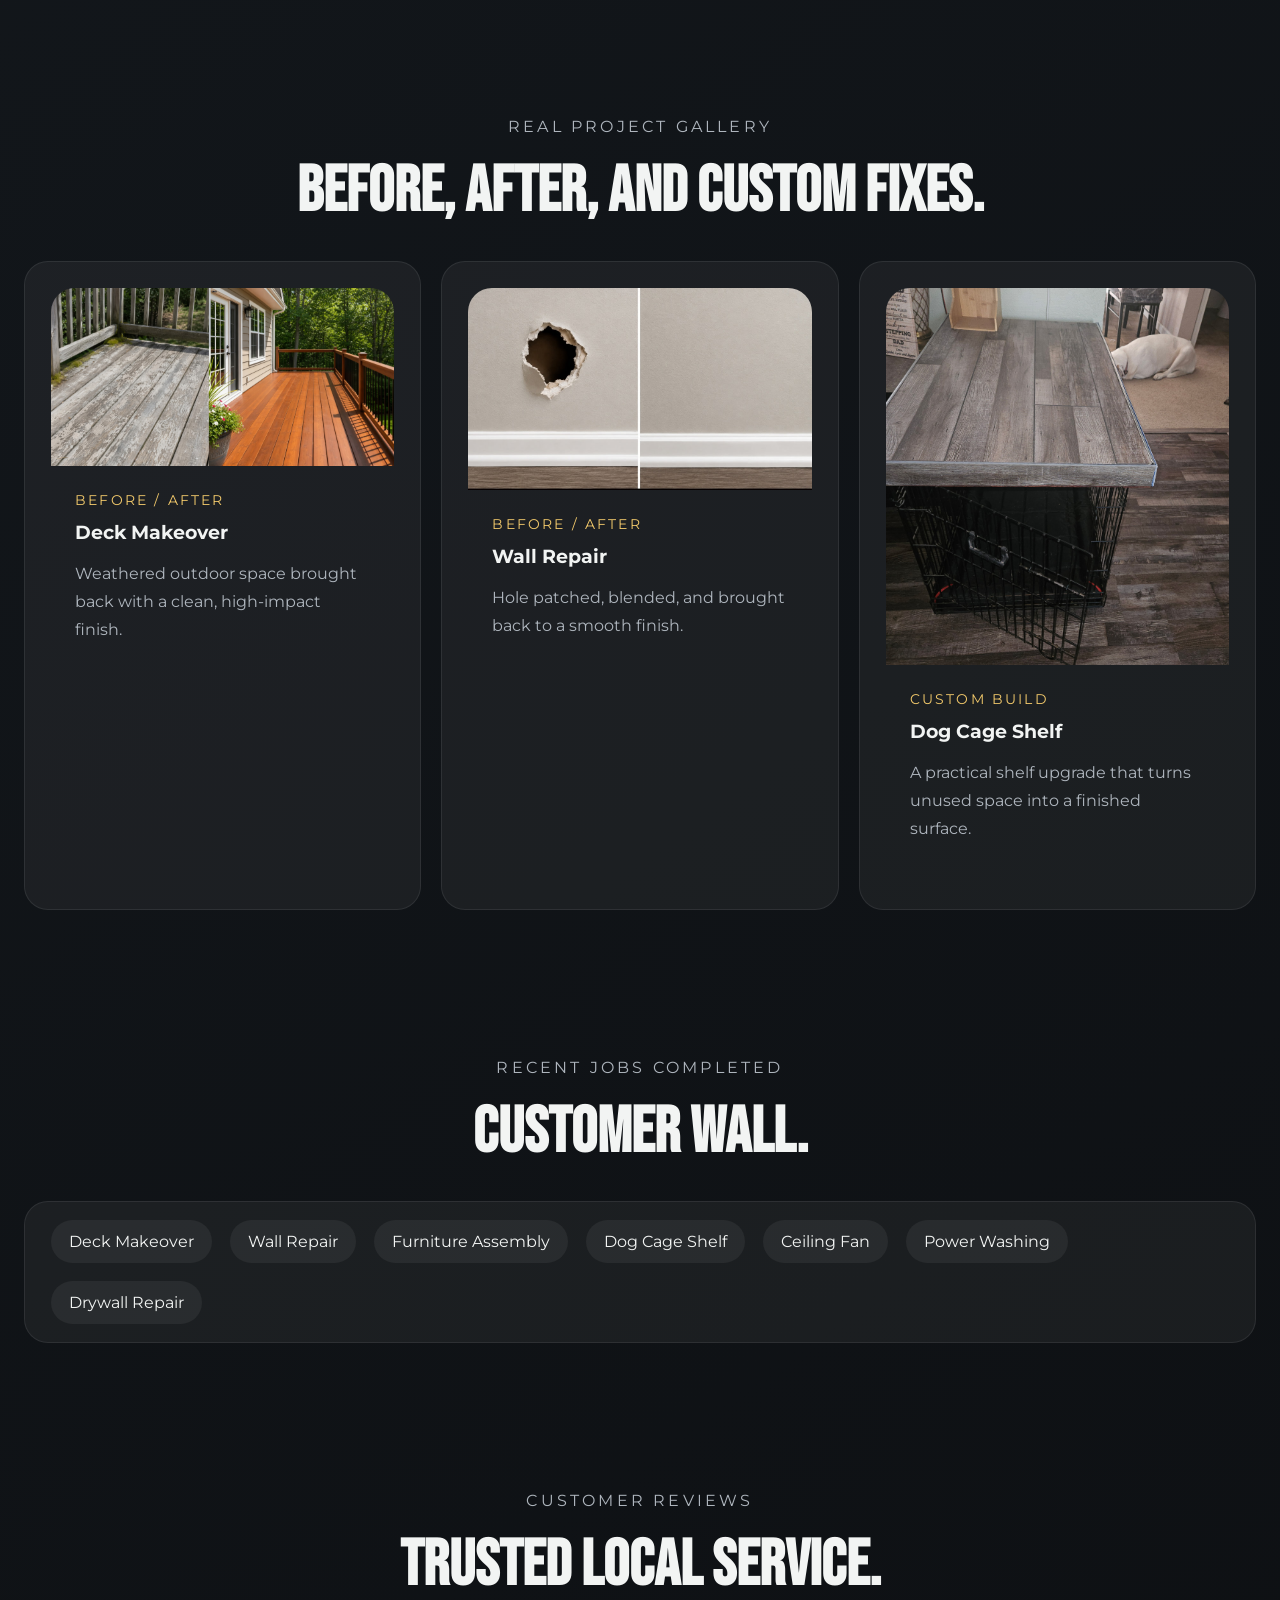
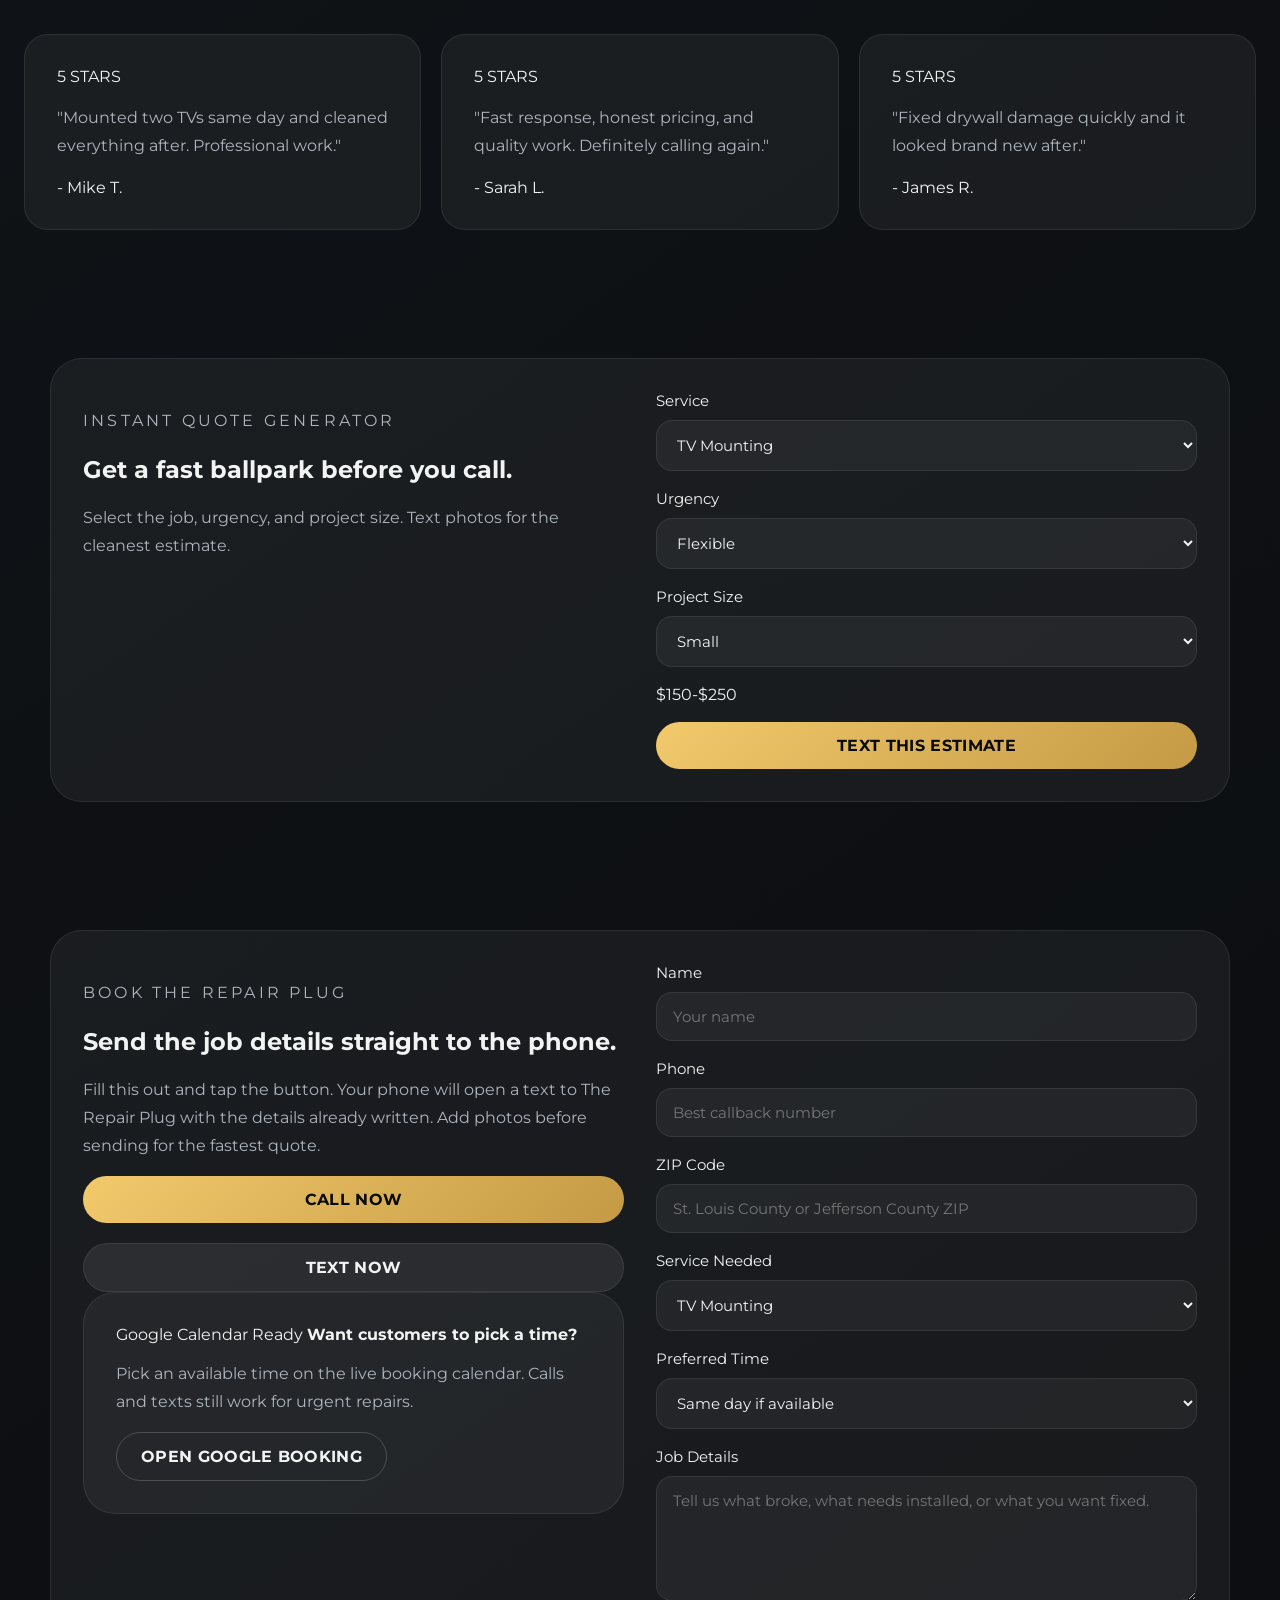
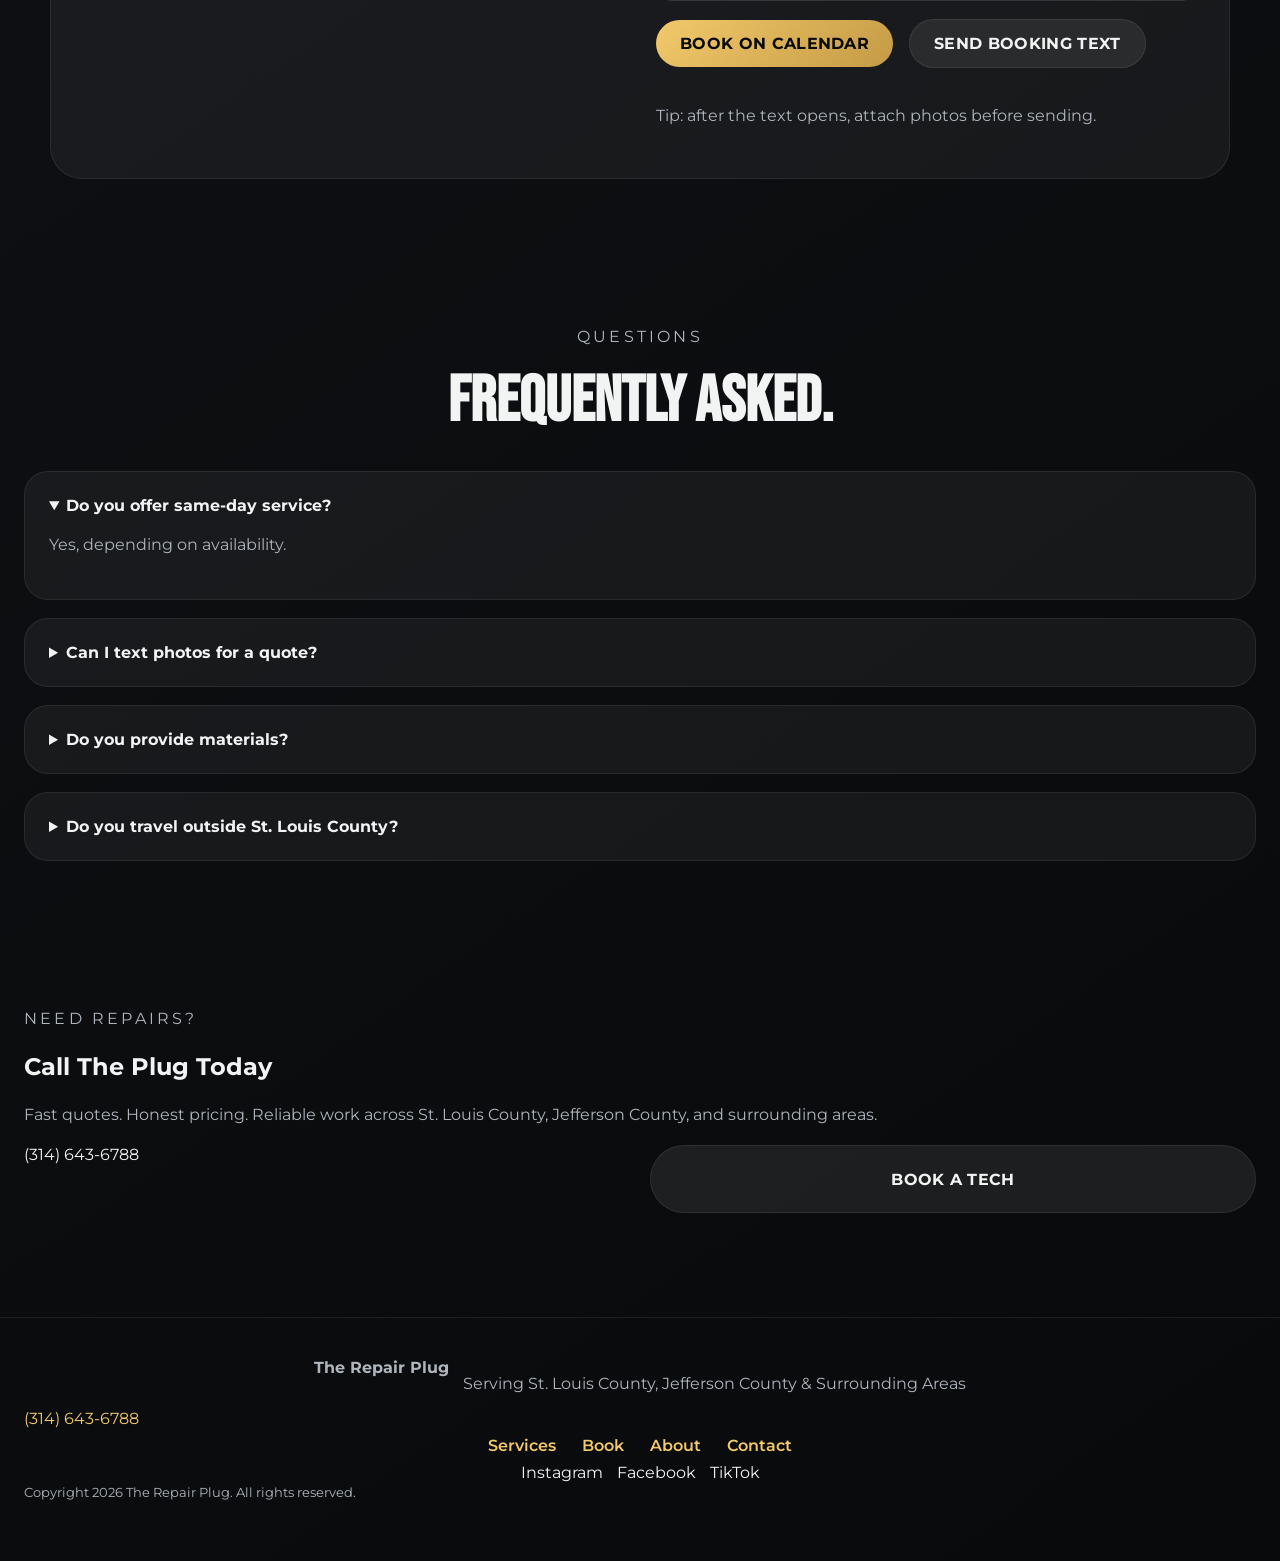
==== commit 8ceba220: "make changes live" ====
--- a/index-inline.html
+++ b/index-inline.html
@@ -3,10 +3,10 @@
   <head>
     <meta charset="utf-8">
     <meta name="viewport" content="width=device-width, initial-scale=1">
-    <meta name="description" content="The Repair Plug provides reliable handyman services across St. Louis with fast response, honest pricing, same-day service, and clean work done right.">
-    <title>The Repair Plug | St. Louis Handyman Services</title>
-    <meta property="og:title" content="The Repair Plug | St. Louis Handyman Services">
-    <meta property="og:description" content="Fast quotes, honest pricing, and reliable handyman repairs across St. Louis.">
+    <meta name="description" content="The Repair Plug provides reliable handyman services across St. Louis County and Jefferson County with fast response, honest pricing, same-day service, and clean work done right.">
+    <title>The Repair Plug | St. Louis County Handyman Services</title>
+    <meta property="og:title" content="The Repair Plug | St. Louis County Handyman Services">
+    <meta property="og:description" content="Fast quotes, honest pricing, and reliable handyman repairs across St. Louis County and Jefferson County.">
     <meta property="og:type" content="website">
     <meta property="og:image" content="assets/repair-plug-logo.jpeg">
     <link rel="canonical" href="https://therepairplug.shop/">
@@ -19,9 +19,9 @@
         "@context": "https://schema.org",
         "@type": "HomeAndConstructionBusiness",
         "name": "The Repair Plug",
-        "description": "Reliable handyman services across St. Louis. Honest pricing, fast quotes, clean work, and repairs done right the first time.",
+        "description": "Reliable handyman services across St. Louis County and Jefferson County. Honest pricing, fast quotes, clean work, and repairs done right the first time.",
         "telephone": "+13146436788",
-        "areaServed": "St. Louis and surrounding areas",
+        "areaServed": "St. Louis County, Jefferson County and surrounding areas",
         "url": "https://therepairplug.shop/",
         "image": "https://therepairplug.shop/assets/repair-plug-logo.jpeg",
         "priceRange": "$$",
@@ -64,10 +64,10 @@
         <div class="metal-sweep" aria-hidden="true"></div>
 
         <div class="hero-copy">
-          <p class="eyebrow">St. Louis Handyman Service</p>
+          <p class="eyebrow">St. Louis County Handyman Service</p>
           <h1>When It Breaks, We're The Plug.</h1>
           <p class="hero-subtitle">Fast Response / Quality Work / Family Owned</p>
-          <p>Reliable handyman services across St. Louis. Honest pricing, fast quotes, clean work, and repairs done right the first time.</p>
+          <p>Reliable handyman services across St. Louis County and Jefferson County. Honest pricing, fast quotes, clean work, and repairs done right the first time.</p>
           <div class="hero-actions">
             <a class="button primary" href="https://calendar.app.google/kPyQrE8NULF7gWCo8" target="_blank" rel="noopener">GET PLUGGED IN</a>
             <a class="button secondary" href="sms:+13146436788?body=Hi%20The%20Repair%20Plug%2C%20I%20need%20a%20repair%20quote.%20I%20can%20send%20photos.">TEXT FOR QUOTE</a>
@@ -101,7 +101,7 @@
 
       <section class="emergency-strip">
         <strong>Emergency repair need?</strong>
-        <span>Fast response. Clean work. St. Louis and surrounding areas.</span>
+        <span>Fast response. Clean work. St. Louis County, Jefferson County, and surrounding areas.</span>
         <a href="tel:+13146436788">(314) 643-6788</a>
       </section>
 
@@ -111,7 +111,6 @@
           <h2>The crew is moving.</h2>
         </div>
         <div class="pulse-grid">
-          <article><strong data-count="17">0</strong><span>Customers Served This Week</span></article>
           <article><strong data-count="6">0</strong><span>Active Projects</span></article>
           <article><strong data-count="4">0</strong><span>Open Appointment Slots</span></article>
           <article><strong id="liveJobs" class="fit-text">Drywall Repair</strong><span>Latest Job Completed</span></article>
@@ -224,7 +223,7 @@
         </div>
         <div class="real-project-grid">
           <article class="project-card project-wide">
-            <img src="assets/deck-makeover.jpeg" alt="Before and after deck makeover showing weathered boards transformed into a clean finished deck">
+            <img src="assets/deck-before-after.jpeg" alt="Before and after deck renovation showing worn boards restored to finished decking">
             <div class="project-caption">
               <span>Before / After</span>
               <h3>Deck Makeover</h3>
@@ -232,7 +231,7 @@
             </div>
           </article>
           <article class="project-card">
-            <img src="assets/wall-repair.jpeg" alt="Before and after wall repair showing a hole patched smooth">
+            <img src="assets/wall-repair-before-after.jpeg" alt="Before and after drywall repair showing a patch smoothed and ready for paint">
             <div class="project-caption">
               <span>Before / After</span>
               <h3>Wall Repair</h3>
@@ -240,7 +239,7 @@
             </div>
           </article>
           <article class="project-card project-tall">
-            <img src="assets/dog-cage-shelf.jpeg" alt="Custom shelf built over a dog cage with wood-look surface">
+            <img src="assets/dog-cage-shelf-top.jpeg" alt="Custom dog cage shelf with finished wood top built over a pet crate">
             <div class="project-caption">
               <span>Custom Build</span>
               <h3>Dog Cage Shelf</h3>
@@ -343,7 +342,7 @@
               <input id="customerPhone" name="phone" autocomplete="tel" inputmode="tel" placeholder="Best callback number">
             </label>
             <label for="customerZip">ZIP Code
-              <input id="customerZip" name="zip" autocomplete="postal-code" inputmode="numeric" placeholder="St. Louis area ZIP">
+              <input id="customerZip" name="zip" autocomplete="postal-code" inputmode="numeric" placeholder="St. Louis County or Jefferson County ZIP">
             </label>
             <label for="bookingService">Service Needed
               <select id="bookingService" name="service">
@@ -389,7 +388,7 @@
           <details open><summary>Do you offer same-day service?</summary><p>Yes, depending on availability.</p></details>
           <details><summary>Can I text photos for a quote?</summary><p>Absolutely. Send photos for a fast estimate.</p></details>
           <details><summary>Do you provide materials?</summary><p>Yes, or you can provide your own.</p></details>
-          <details><summary>Do you travel outside St. Louis?</summary><p>Yes. Travel fees may apply depending on distance.</p></details>
+          <details><summary>Do you travel outside St. Louis County?</summary><p>Yes. Travel fees may apply depending on distance.</p></details>
         </div>
       </section>
 
@@ -397,7 +396,7 @@
         <div>
           <p class="eyebrow">Need Repairs?</p>
           <h2>Call The Plug Today</h2>
-          <p>Fast quotes. Honest pricing. Reliable work across St. Louis and surrounding areas.</p>
+          <p>Fast quotes. Honest pricing. Reliable work across St. Louis County, Jefferson County, and surrounding areas.</p>
         </div>
         <div class="contact-actions">
           <a class="phone" href="tel:+13146436788">(314) 643-6788</a>
@@ -427,7 +426,7 @@
       <div class="house-line" aria-hidden="true"></div>
       <div>
         <strong>The Repair Plug</strong>
-        <p>Serving St. Louis & Surrounding Areas</p>
+        <p>Serving St. Louis County, Jefferson County & Surrounding Areas</p>
       </div>
       <a href="tel:+13146436788">(314) 643-6788</a>
       <nav aria-label="Footer navigation">
--- a/style.css
+++ b/style.css
@@ -1,132 +1,823 @@
-/* 1. Global Reset (Removes all unwanted default white space) */
+:root {
+  color-scheme: dark;
+  --black: #090a0c;
+  --gunmetal: #171b20;
+  --steel: #aeb5bd;
+  --chrome: #f2f4f3;
+  --red: #a70f17;
+  --red-hot: #f02b32;
+  --gold: #c49a45;
+  --gold-bright: #f2c96b;
+  --glass: #171b20;
+  --panel: #1d2228;
+  --panel-deep: #101316;
+  --line: rgba(242, 244, 243, 0.22);
+  --muted: rgba(242, 244, 243, 0.72);
+  --display: "Bebas Neue", Anton, Teko, Oswald, Impact, "Arial Narrow", sans-serif;
+  --body: Montserrat, Poppins, Inter, ui-sans-serif, system-ui, -apple-system, BlinkMacSystemFont, "Segoe UI", sans-serif;
+}
+
 * {
-    margin: 0;
-    padding: 0;
-    box-sizing: border-box;
+  box-sizing: border-box;
+}
+
+*, *::before, *::after {
+  min-width: 0;
 }
 
 html {
-    scroll-behavior: smooth;
+  scroll-behavior: smooth;
+}
+
+html, body {
+  min-height: 100%;
 }
 
 body {
-    font-family: 'Segoe UI', Tahoma, Geneva, Verdana, sans-serif;
-    line-height: 1.6;
-    background-color: #121212; /* Sleek dark background */
-    color: #e0e0e0;
-}
-
-.section-container {
-    max-width: 1100px;
-    margin: 0 auto;
-    padding: 40px 20px;
-    text-align: center;
-}
-
-/* 2. Header Styles */
-.main-header {
-    background-color: #1c1c1c;
-    border-bottom: 3px solid #ff4500; /* Distinct brand accent color border */
-    padding: 20px 0;
-}
-
-.header-container .logo {
-    font-size: 2.5rem;
-    color: #ffffff;
-    text-transform: uppercase;
-    letter-spacing: 1px;
-}
-
-.header-container .tagline {
-    color: #aaaaaa;
-    font-size: 1rem;
-    margin-top: 5px;
-}
-
-/* 3. Hero Section Styles */
-.hero-section {
-    background: linear-gradient(rgba(0,0,0,0.7), rgba(0,0,0,0.7)), #252525;
-    padding: 80px 0;
-}
-
-.hero-section h2 {
-    font-size: 2.8rem;
-    color: #ffffff;
-    margin-bottom: 15px;
-}
-
-.hero-section p {
-    font-size: 1.2rem;
-    max-width: 700px;
-    margin: 0 auto 30px auto;
-    color: #cccccc;
-}
-
-.cta-button {
-    display: inline-block;
-    background-color: #ff4500;
-    color: #ffffff;
-    padding: 12px 30px;
-    text-decoration: none;
-    font-weight: bold;
-    border-radius: 5px;
-    transition: background 0.3s ease;
-}
-
-.cta-button:hover {
-    background-color: #e03d00;
-}
-
-/* 4. Services Grid Styles */
-.services-section {
-    background-color: #1c1c1c;
-}
-
-.services-section h3, .contact-section h3 {
-    font-size: 2.2rem;
-    color: #ffffff;
-    margin-bottom: 40px;
-}
-
-.services-grid {
-    display: grid;
-    grid-template-columns: repeat(auto-fit, minmax(280px, 1px));
-    gap: 20px;
-}
-
-.service-card {
-    background-color: #252525;
-    padding: 30px;
-    border-radius: 8px;
-    border-top: 4px solid #ff4500;
-    text-align: left;
-}
-
-.service-card h4 {
-    font-size: 1.4rem;
-    color: #ffffff;
-    margin-bottom: 15px;
-}
-
-/* 5. Contact Section Styles */
+  background:
+    radial-gradient(circle at 74% 12%, rgba(196, 154, 69, 0.18), transparent 30%),
+    radial-gradient(circle at 18% 30%, rgba(167, 15, 23, 0.2), transparent 34%),
+    linear-gradient(145deg, #050607 0%, #151a1f 45%, #090a0c 100%);
+  color: var(--chrome);
+  font-family: var(--body);
+  margin: 0;
+  overflow-x: hidden;
+  position: relative;
+}
+
+.cursor-tool,
+#sparks,
+.smoke {
+  pointer-events: none;
+}
+
+.cursor-tool {
+  position: fixed;
+  left: 0;
+  top: 0;
+  width: 28px;
+  height: 28px;
+  border-radius: 50%;
+  border: 1px solid rgba(242, 244, 243, 0.22);
+  transform: translate(-50%, -50%);
+  z-index: 9999;
+  mix-blend-mode: difference;
+}
+
+#sparks,
+.smoke {
+  inset: 0;
+  position: fixed;
+  z-index: 1;
+}
+
+a,
+.button {
+  cursor: pointer;
+}
+
+body::before {
+  background:
+    linear-gradient(105deg, transparent 0 30%, rgba(255, 255, 255, 0.07) 45%, transparent 58%),
+    repeating-linear-gradient(90deg, rgba(255, 255, 255, 0.035) 0 1px, transparent 1px 64px),
+    repeating-linear-gradient(0deg, rgba(255, 255, 255, 0.025) 0 1px, transparent 1px 9px);
+  content: "";
+  inset: 0;
+  opacity: 0.6;
+  pointer-events: none;
+  position: fixed;
+  z-index: 0;
+}
+
+body::after {
+  background:
+    linear-gradient(135deg, transparent 0 54%, rgba(167, 15, 23, 0.22) 54% 57%, transparent 57%),
+    linear-gradient(145deg, transparent 0 63%, rgba(196, 154, 69, 0.18) 63% 65%, transparent 65%);
+  content: "";
+  inset: 0;
+  pointer-events: none;
+  position: fixed;
+  z-index: 0;
+}
+
+img {
+  display: block;
+  width: 100%;
+  height: auto;
+}
+
+button, select, input, textarea {
+  font: inherit;
+}
+
+a {
+  color: inherit;
+  text-decoration: none;
+}
+
+button {
+  border: none;
+}
+
+::selection {
+  background: rgba(247, 194, 107, 0.45);
+}
+
+.skip-link {
+  background: var(--gold-bright);
+  color: #111;
+  font-weight: 950;
+  left: 16px;
+  padding: 12px 16px;
+  position: fixed;
+  top: 12px;
+  transform: translateY(-140%);
+  transition: transform 0.25s ease;
+  z-index: 200;
+}
+
+.skip-link:focus {
+  transform: translateY(0);
+}
+
+.site-header {
+  position: relative;
+  z-index: 5;
+  padding: 24px 24px 12px;
+}
+
+.nav-row {
+  align-items: center;
+  display: flex;
+  flex-wrap: wrap;
+  gap: 16px;
+  justify-content: space-between;
+  max-width: 1180px;
+  margin: 0 auto;
+}
+
+.brand {
+  align-items: center;
+  display: inline-flex;
+  gap: 16px;
+}
+
+.brand img {
+  width: 56px;
+  height: 56px;
+  border-radius: 16px;
+  object-fit: cover;
+}
+
+.brand span {
+  font-family: var(--display);
+  font-size: clamp(1.5rem, 2vw, 2.3rem);
+  letter-spacing: 0.2em;
+  text-transform: uppercase;
+}
+
+nav {
+  display: flex;
+  flex-wrap: wrap;
+  gap: 18px;
+  justify-content: center;
+}
+
+nav a {
+  color: var(--steel);
+  font-weight: 600;
+  padding: 10px 0;
+  transition: color 0.2s ease;
+}
+
+nav a:hover,
+nav a.active {
+  color: var(--gold-bright);
+}
+
+.emergency-open {
+  background: linear-gradient(135deg, var(--red), var(--red-hot));
+  border-radius: 999px;
+  color: white;
+  cursor: pointer;
+  padding: 14px 22px;
+  text-transform: uppercase;
+}
+
+.hero {
+  display: grid;
+  grid-template-columns: minmax(0, 1.2fr) minmax(320px, 0.8fr);
+  gap: 32px;
+  align-items: center;
+  padding: 80px 24px 60px;
+  position: relative;
+  z-index: 1;
+}
+
+.hero-copy {
+  max-width: 680px;
+}
+
+.eyebrow {
+  color: var(--gold-bright);
+  letter-spacing: 0.2em;
+  font-size: 0.85rem;
+  text-transform: uppercase;
+  margin-bottom: 18px;
+}
+
+.hero h1,
+.section-heading h2 {
+  font-family: var(--display);
+  font-size: clamp(2.8rem, 5vw, 5rem);
+  line-height: 1.02;
+  margin: 0 0 18px;
+}
+
+.hero-subtitle,
+.hero p,
+.section p,
+.story-panel p,
+.contact-section p {
+  color: var(--steel);
+  font-size: 1rem;
+  line-height: 1.75;
+}
+
+.hero-actions {
+  display: flex;
+  flex-wrap: wrap;
+  gap: 16px;
+  margin: 34px 0 24px;
+}
+
+.button {
+  display: inline-flex;
+  align-items: center;
+  justify-content: center;
+  border-radius: 999px;
+  padding: 14px 24px;
+  font-weight: 700;
+  letter-spacing: 0.02em;
+  transition: transform 0.2s ease, background-color 0.2s ease, color 0.2s ease;
+}
+
+.button:hover {
+  transform: translateY(-1px);
+}
+
+.button.primary {
+  background: linear-gradient(135deg, var(--gold-bright), var(--gold));
+  color: var(--black);
+}
+
+.button.secondary {
+  background: rgba(255, 255, 255, 0.08);
+  color: var(--chrome);
+  border: 1px solid rgba(255, 255, 255, 0.08);
+}
+
+.button.ghost {
+  background: transparent;
+  border: 1px solid rgba(255, 255, 255, 0.18);
+}
+
+.hero-badges {
+  display: flex;
+  flex-wrap: wrap;
+  gap: 12px;
+  margin-top: 28px;
+}
+
+.hero-badges span {
+  background: rgba(255, 255, 255, 0.06);
+  border: 1px solid rgba(255, 255, 255, 0.08);
+  border-radius: 999px;
+  color: var(--steel);
+  font-size: 0.9rem;
+  padding: 10px 18px;
+}
+
+.hero-logo-frame {
+  display: flex;
+  justify-content: center;
+}
+
+.hero-logo-frame img {
+  border-radius: 28px;
+  max-width: 100%;
+  box-shadow: 0 30px 80px rgba(0, 0, 0, 0.3);
+}
+
+.section {
+  padding: 64px 24px;
+}
+
+.section-heading {
+  max-width: 820px;
+  margin: 0 auto 36px;
+  text-align: center;
+}
+
+.section-heading h2 {
+  margin: 12px 0 0;
+}
+
+.proof-grid,
+.pulse-grid,
+.stats,
+.tracker-rail,
+.service-grid,
+.trust-grid,
+.price-grid,
+.real-project-grid,
+.booking-actions,
+.contact-actions {
+  display: grid;
+  gap: 20px;
+}
+
+.proof-grid,
+.pulse-grid,
+.stats,
+.tracker-rail,
+.trust-grid,
+.price-grid,
+.real-project-grid {
+  grid-template-columns: repeat(auto-fit, minmax(220px, 1fr));
+}
+
+.proof-grid article,
+.pulse-grid article,
+.stats article,
+.trust-grid article,
+.price-grid article,
+.project-card,
+.booking-panel,
+.quote-panel,
+.faq-list details,
+.contact-section,
+.house-card,
+.calendar-card,
+.response-bar,
+.emergency-strip,
+.job-ticker,
+.review-cloud article {
+  background: rgba(255, 255, 255, 0.05);
+  border: 1px solid rgba(255, 255, 255, 0.08);
+  border-radius: 24px;
+  padding: 26px;
+}
+
+.proof-grid article {
+  align-items: center;
+  display: flex;
+  gap: 14px;
+  font-weight: 600;
+}
+
+.proof-grid article span {
+  background: rgba(255, 255, 255, 0.08);
+  border-radius: 50%;
+  display: inline-flex;
+  height: 18px;
+  width: 18px;
+}
+
+.emergency-strip {
+  align-items: center;
+  display: flex;
+  flex-wrap: wrap;
+  gap: 18px;
+  justify-content: center;
+  margin: 0 auto;
+  max-width: 1180px;
+  padding: 30px 32px;
+  text-align: center;
+}
+
+.emergency-strip strong,
+.emergency-strip span,
+.emergency-strip a {
+  display: block;
+}
+
+.emergency-strip a {
+  color: var(--gold-bright);
+  font-weight: 700;
+}
+
+.response-bar {
+  align-items: center;
+  background: rgba(255, 255, 255, 0.05);
+  border: 1px solid rgba(255, 255, 255, 0.08);
+  border-radius: 999px;
+  display: inline-flex;
+  gap: 16px;
+  justify-content: center;
+  margin: 0 auto 26px;
+  padding: 14px 22px;
+}
+
+.response-bar span {
+  color: var(--gold-bright);
+  font-size: 0.85rem;
+  text-transform: uppercase;
+}
+
+.response-bar strong {
+  color: var(--chrome);
+}
+
+.pulse-grid article,
+.stats article,
+.trust-grid article,
+.price-grid article {
+  min-height: 160px;
+}
+
+.pulse-grid article strong,
+.stats article strong,
+.price-grid article strong,
+.trust-grid article b {
+  display: block;
+  font-size: 2.4rem;
+  margin-bottom: 12px;
+}
+
+.pulse-grid article span,
+.stats article span,
+.trust-grid article span {
+  color: var(--steel);
+}
+
+.tracker-rail {
+  align-items: stretch;
+  grid-template-columns: repeat(auto-fit, minmax(220px, 1fr));
+}
+
+.tracker-rail article {
+  padding: 28px;
+}
+
+.tracker-rail article.is-active {
+  background: linear-gradient(135deg, rgba(167,15,23,0.16), rgba(242,194,107,0.14));
+  border-color: rgba(242,194,107,0.24);
+}
+
+.service-grid article {
+  min-height: 220px;
+}
+
+.service-grid article h3 {
+  margin: 18px 0 10px;
+}
+
+.service-grid article p {
+  color: var(--steel);
+}
+
+.story-panel {
+  margin: 0 auto;
+  max-width: 940px;
+  padding: 48px;
+}
+
+.house-wrap {
+  align-items: start;
+  display: grid;
+  gap: 28px;
+  grid-template-columns: minmax(280px, 1fr) 320px;
+}
+
+.house-graphic {
+  min-height: 360px;
+  background: rgba(255, 255, 255, 0.03);
+  border: 1px solid rgba(255, 255, 255, 0.08);
+  border-radius: 32px;
+  display: grid;
+  gap: 16px;
+  padding: 28px;
+}
+
+.house-graphic .zone {
+  background: rgba(255, 255, 255, 0.06);
+  border: 1px solid rgba(255, 255, 255, 0.08);
+  border-radius: 16px;
+  color: var(--chrome);
+  cursor: pointer;
+  font-weight: 700;
+  padding: 18px;
+  transition: transform 0.2s ease, background 0.2s ease;
+}
+
+.house-graphic .zone:hover {
+  transform: translateY(-2px);
+  background: rgba(255, 255, 255, 0.1);
+}
+
+.house-card {
+  position: sticky;
+  top: 96px;
+}
+
+.house-card strong {
+  display: block;
+  font-size: 1.6rem;
+  margin-bottom: 12px;
+}
+
+.trust-grid article {
+  min-height: 160px;
+}
+
+.price-grid article {
+  padding: 30px;
+}
+
+.price-grid article span {
+  display: block;
+  color: var(--steel);
+  margin-bottom: 12px;
+}
+
+.price-grid article strong {
+  color: var(--chrome);
+}
+
+.price-grid .featured-price {
+  background: linear-gradient(135deg, rgba(255, 183, 0, 0.16), rgba(255, 125, 29, 0.12));
+}
+
+.real-project-grid {
+  grid-template-columns: repeat(auto-fit, minmax(260px, 1fr));
+}
+
+.project-card {
+  overflow: hidden;
+}
+
+.project-card img {
+  border-radius: 24px 24px 0 0;
+}
+
+.project-caption {
+  padding: 24px;
+}
+
+.project-caption span {
+  color: var(--gold-bright);
+  font-size: 0.85rem;
+  letter-spacing: 0.16em;
+  text-transform: uppercase;
+}
+
+.project-caption h3 {
+  margin: 12px 0 10px;
+}
+
+.job-ticker {
+  align-items: center;
+  display: flex;
+  gap: 18px;
+  flex-wrap: wrap;
+  overflow: hidden;
+  padding: 18px 26px;
+}
+
+.job-ticker span {
+  background: rgba(255, 255, 255, 0.06);
+  border-radius: 999px;
+  padding: 12px 18px;
+}
+
+.review-cloud {
+  display: grid;
+  gap: 20px;
+  grid-template-columns: repeat(auto-fit, minmax(260px, 1fr));
+}
+
+.review-cloud article {
+  padding: 32px;
+}
+
+.review-cloud article p {
+  margin: 18px 0;
+}
+
+.quote-panel,
+.booking-panel {
+  display: grid;
+  gap: 32px;
+  grid-template-columns: 1fr 1fr;
+  max-width: 1180px;
+  margin: 0 auto;
+}
+
+.quote-panel,
+.booking-panel,
+.calendar-card {
+  background: rgba(255, 255, 255, 0.05);
+  border: 1px solid rgba(255, 255, 255, 0.08);
+  border-radius: 32px;
+  padding: 32px;
+}
+
+.quote-form,
+.booking-form {
+  display: grid;
+  gap: 18px;
+}
+
+.quote-form label,
+.booking-form label {
+  display: grid;
+  gap: 10px;
+  font-size: 0.95rem;
+}
+
+.quote-form select,
+.booking-form select,
+.booking-form input,
+.booking-form textarea {
+  background: rgba(255, 255, 255, 0.05);
+  border: 1px solid rgba(255, 255, 255, 0.08);
+  border-radius: 16px;
+  color: var(--chrome);
+  padding: 14px 16px;
+  width: 100%;
+}
+
+.booking-submit-row {
+  align-items: center;
+  display: flex;
+  flex-wrap: wrap;
+  gap: 16px;
+}
+
+.form-note {
+  color: var(--steel);
+}
+
+.faq-list {
+  gap: 18px;
+  display: grid;
+}
+
+.faq-list details {
+  padding: 24px;
+}
+
+.faq-list summary {
+  cursor: pointer;
+  font-weight: 700;
+}
+
 .contact-section {
-    background-color: #121212;
-}
-
-.contact-info {
-    background-color: #1c1c1c;
-    padding: 25px;
-    display: inline-block;
-    border-radius: 8px;
-    margin-top: 20px;
-}
-
-/* 6. Footer Styles */
-.main-footer {
-    background-color: #0a0a0a;
-    text-align: center;
-    padding: 20px 0;
-    color: #777777;
-    font-size: 0.9rem;
-    border-top: 1px solid #222222;
-}+  max-width: 940px;
+  margin: 0 auto;
+  text-align: center;
+  padding: 32px;
+}
+
+.contact-actions {
+  grid-template-columns: repeat(auto-fit, minmax(180px, 1fr));
+}
+
+.contact-actions a {
+  min-height: 68px;
+}
+
+.mobile-cta {
+  align-items: center;
+  background: rgba(255, 255, 255, 0.06);
+  bottom: 18px;
+  display: flex;
+  gap: 14px;
+  justify-content: center;
+  left: 50%;
+  padding: 14px 16px;
+  position: fixed;
+  transform: translateX(-50%);
+  width: min(92%, 720px);
+  z-index: 100;
+}
+
+.mobile-cta a {
+  background: rgba(255, 255, 255, 0.08);
+  border-radius: 999px;
+  flex: 1;
+  padding: 12px 16px;
+  text-align: center;
+}
+
+.emergency-modal {
+  align-items: center;
+  background: rgba(0, 0, 0, 0.8);
+  display: none;
+  inset: 0;
+  justify-content: center;
+  padding: 24px;
+  position: fixed;
+  z-index: 300;
+}
+
+.emergency-modal[aria-hidden="false"] {
+  display: flex;
+}
+
+.emergency-card {
+  background: #0b1014;
+  border: 1px solid rgba(255, 255, 255, 0.1);
+  border-radius: 32px;
+  max-width: 480px;
+  padding: 32px;
+  position: relative;
+  text-align: center;
+}
+
+.emergency-card .close {
+  background: transparent;
+  border: 1px solid rgba(255, 255, 255, 0.12);
+  border-radius: 50%;
+  color: var(--chrome);
+  cursor: pointer;
+  font-size: 1rem;
+  height: 42px;
+  position: absolute;
+  right: 18px;
+  top: 18px;
+  width: 42px;
+}
+
+footer {
+  border-top: 1px solid rgba(255, 255, 255, 0.08);
+  margin-top: 40px;
+  padding: 40px 24px 60px;
+}
+
+footer > div,
+footer nav,
+footer .socials {
+  gap: 14px;
+  display: flex;
+  flex-wrap: wrap;
+  justify-content: center;
+  margin: 0 auto;
+  max-width: 1180px;
+}
+
+footer strong,
+footer p,
+footer a,
+footer small {
+  color: var(--steel);
+}
+
+footer a {
+  color: var(--gold-bright);
+}
+
+footer nav a {
+  padding: 8px 6px;
+}
+
+@media (max-width: 980px) {
+  .hero,
+  .house-wrap,
+  .quote-panel,
+  .booking-panel {
+    grid-template-columns: 1fr;
+  }
+
+  .hero {
+    padding-top: 56px;
+  }
+
+  .house-card {
+    position: static;
+    top: auto;
+  }
+}
+
+@media (max-width: 720px) {
+  .nav-row {
+    flex-direction: column;
+    align-items: stretch;
+  }
+
+  nav {
+    justify-content: center;
+  }
+
+  .button,
+  .contact-actions a,
+  .mobile-cta a {
+    width: 100%;
+  }
+
+  .skip-link {
+    left: 50%;
+    transform: translate(-50%, -140%);
+  }
+}
